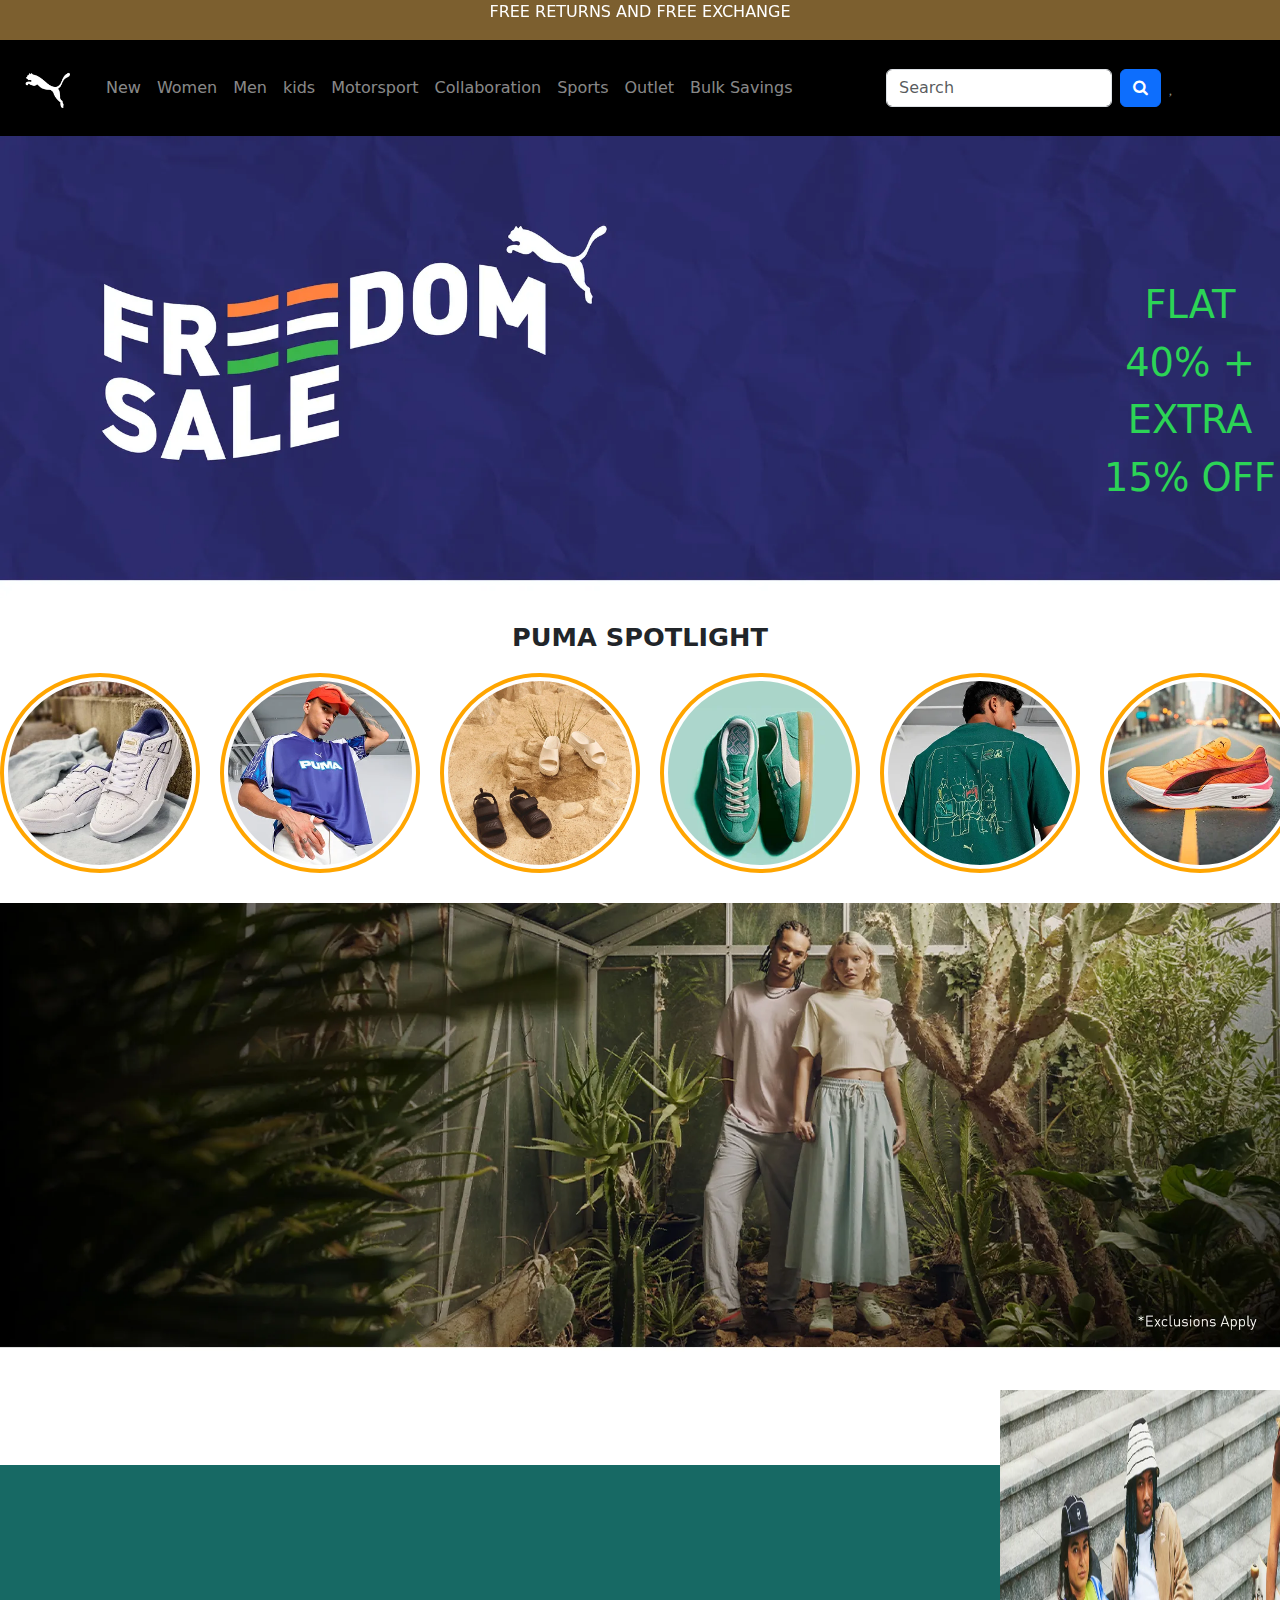
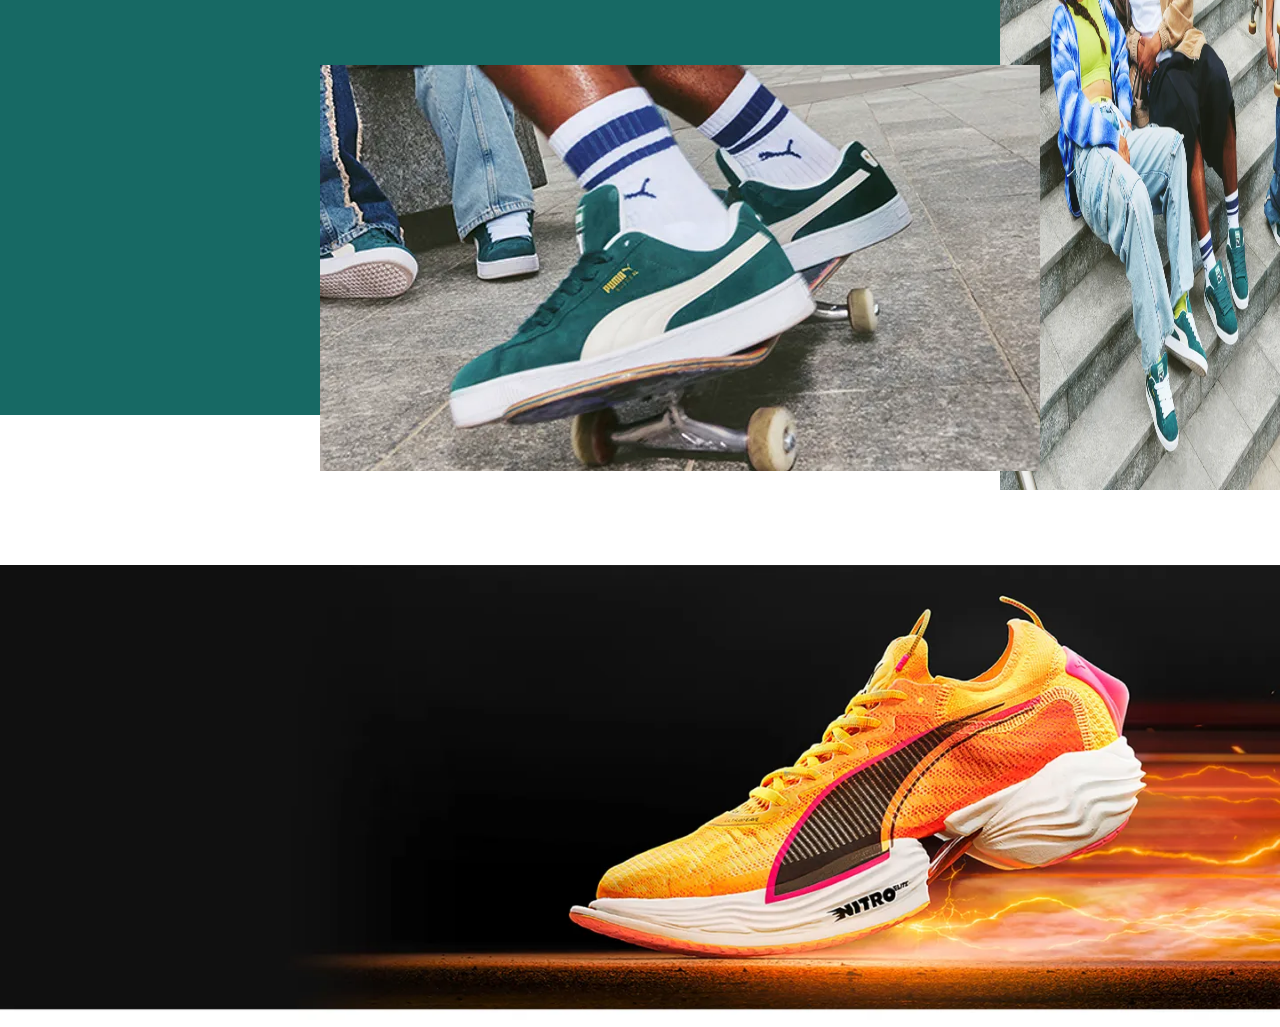
==== index.html @ 78115a8e "banner images" ====
<!DOCTYPE html>
<html lang="en">
<head>
    <link rel="stylesheet" href="https://cdnjs.cloudflare.com/ajax/libs/font-awesome/4.7.0/css/font-awesome.min.css">
    <link rel="stylesheet" href="https://cdnjs.cloudflare.com/ajax/libs/font-awesome/6.6.0/css/all.min.css" integrity="sha512-Kc323vGBEqzTmouAECnVceyQqyqdsSiqLQISBL29aUW4U/M7pSPA/gEUZQqv1cwx4OnYxTxve5UMg5GT6L4JJg==" crossorigin="anonymous" referrerpolicy="no-referrer" />
    <meta charset="UTF-8">
    <meta name="viewport" content="width=device-width, initial-scale=1.0">
    <title>Document</title>
    <link rel="stylesheet" href="style.css">
    <link href="https://cdn.jsdelivr.net/npm/bootstrap@5.3.3/dist/css/bootstrap.min.css" rel="stylesheet">
    <script src="https://cdn.jsdelivr.net/npm/bootstrap@5.3.3/dist/js/bootstrap.bundle.min.js"></script>
</head>
<body>
    <div class="topt">

        <div id="demo" class="carousel slide fluid" data-bs-ride="carousel" id="nn">

            <div class="carousel-inner">
              <div class="carousel-item active">
                 <p>FREE RETURNS AND FREE EXCHANGE</p>
              </div>
              <div class="carousel-item">
               <p>EXTRA 5% DISCOUNT AND FREE SHIPPING ON ALL ONLINE PAYMENTS.
            </p>
              </div>
              <div class="carousel-item">
                <p>SOLVE YOUR QUERIES FASTER THAN EVER! SEND US A 'HI' ON WHATSAPP AT 6364929121</p>
              </div>
            </div>
          </div>
    </div>

    <div class="nv">
        <nav class="navbar navbar-expand-sm navbar-dark ">
            <div class="container-fluid">
              <a class="navbar-brand" href="javascript:void(0)"><img class="lp" src="img/logo.png" alt=""></a>
              <button class="navbar-toggler" type="button" data-bs-toggle="collapse" data-bs-target="#mynavbar">
                <span class="navbar-toggler-icon"></span>
              </button>
              <div class="collapse navbar-collapse" id="mynavbar">
                <ul class="navbar-nav me-auto">
                  <li class="nav-item">
                    <a class="nav-link" href="javascript:void(0)">New</a>
                  </li>
                  <li class="nav-item">
                    <a class="nav-link" href="javascript:void(0)">Women</a>
                  </li>
                  <li class="nav-item">
                    <a class="nav-link" href="javascript:void(0)">Men</a>
                  </li>
                  <li class="nav-item">
                    <a class="nav-link" href="javascript:void(0)">kids</a>
                  </li>
                  <li class="nav-item">
                    <a class="nav-link" href="javascript:void(0)">Motorsport</a>
                  </li>
                  <li class="nav-item">
                    <a class="nav-link" href="javascript:void(0)">Collaboration</a>
                  </li> <li class="nav-item">
                    <a class="nav-link" href="javascript:void(0)">Sports</a>
                  </li>
                  <li class="nav-item">
                    <a class="nav-link" href="javascript:void(0)">Outlet</a>
                  </li>
                  <li class="nav-item">
                    <a class="nav-link" href="javascript:void(0)">Bulk Savings</a>
                  </li>
                </ul>
                <form class="d-flex">
                  <input class="form-control me-2" type="text" placeholder="Search">
                  <button class="btn btn-primary" type="button"><i class="fa fa-search"></i></button>
                </form>
                <ul class="navbar-nav me-auto">
                  <li class="nav-item">
                    <a class="nav-link" href="javascript:void(0)"><i class="fa-regular fa-heart"></i></a>
                  </li>
                </ul>
              </div>
            </div>
          </nav>
    </div>

    <div class="topp">
      <img class="img-fluid" src="img/topp2.jpg" alt="" width="100%" height="500"> 
      <div class="tpt">
        FLAT 40% + EXTRA 15% OFF 
      </div>
      <div class="tpt2"> Auto-applied at checkout Ends in </div>

    </div>
<div class="ftt">
   <p>PUMA SPOTLIGHT</p>
</div>

<div class="frm">
  <img class="img-fluid rounded-circle" src="img/rm1.jpeg" alt="" width="200px" height="200px" id="rm"> 
  <img class="img-fluid rounded-circle" src="img/rm2.jpeg" alt="" width="200px" height="200px" id="rm"> 
  <img class="img-fluid rounded-circle" src="img/rm3.jpeg" alt="" width="200px" height="200px" id="rm"> 
  <img class="img-fluid rounded-circle" src="img/rm4.jpeg" alt="" width="200px" height="200px" id="rm"> 
  <img class="img-fluid rounded-circle" src="img/rm5.jpeg" alt="" width="200px" height="200px" id="rm"> 
  <img class="img-fluid rounded-circle" src="img/rm6.jpeg" alt="" width="200px" height="200px" id="rm"> 

   
</div>

<div class="sbm">
  <img class="img-fluid" src="img/sbimg.jpg" alt="" width="100%" height="500"> 

</div>

<div class="md">
  <div class="clrg"> </div>
  <div class="clrgmx">  <img class="img-fluid" src="img/clrgm1.jpg" alt="" style="height: 700px;" > </div>
  <div class="clrgmy"> <img class="img-fluid" src="img/clrgm2.jpg" alt="" > </div>
</div>

<div class="bm2">
  <img class="img-fluid" src="img/thbimg.jpg" alt="" width="100%" height="420"> 

</div>
</body>
</html>
---- style.css ----
.topt{
    background-color:rgb(124, 95, 47);
    color: white;
    display: grid;
    justify-content: center;
}
.nv{
    background-color: black;
    /* overflow: hidden; */
    position: relative;
}
/* #nn{
    position: fixed;
} */
.lp{
    height: 70px;
    width: 70px;
}
.topp{
    position: relative;
    text-align: center;
    color: rgb(44, 212, 86);
}
.tpt{
    position: absolute;
    top: 140px;
    left: 1100px;
    font-size: 3vw;
    font-weight: 500;
}
.tpt2{
    position: absolute;
    top: 220px;
    left: 1300px;
    font-size: larger;
    font-weight: 500;
}
.ftt{
    display: flex;
    justify-content: center;
    font-weight: 700;
    font-size:2vw;
    padding-top: 20px;
}
.frm{
    display: flex;
    justify-content:center;
    padding-bottom: 30px;
}
#rm{
    border: 4px solid orange;
    padding: 4px;
    margin-left: 20px;
    
}

.md{
    padding-top: 100px;
    position: relative;
}

.clrg{
    background-color: rgb(23, 105, 100);
    height: 550px;
    width: 100%;
    /* position: relative; */
}
.clrgmx{
    position:absolute;
    left: 1000px;
    top: 25px;
    height:100px;

}
.clrgmy{
    position: absolute;
    top: 300px;
    left: 320px;

}

.bm2{
    margin-top: 150px;
}
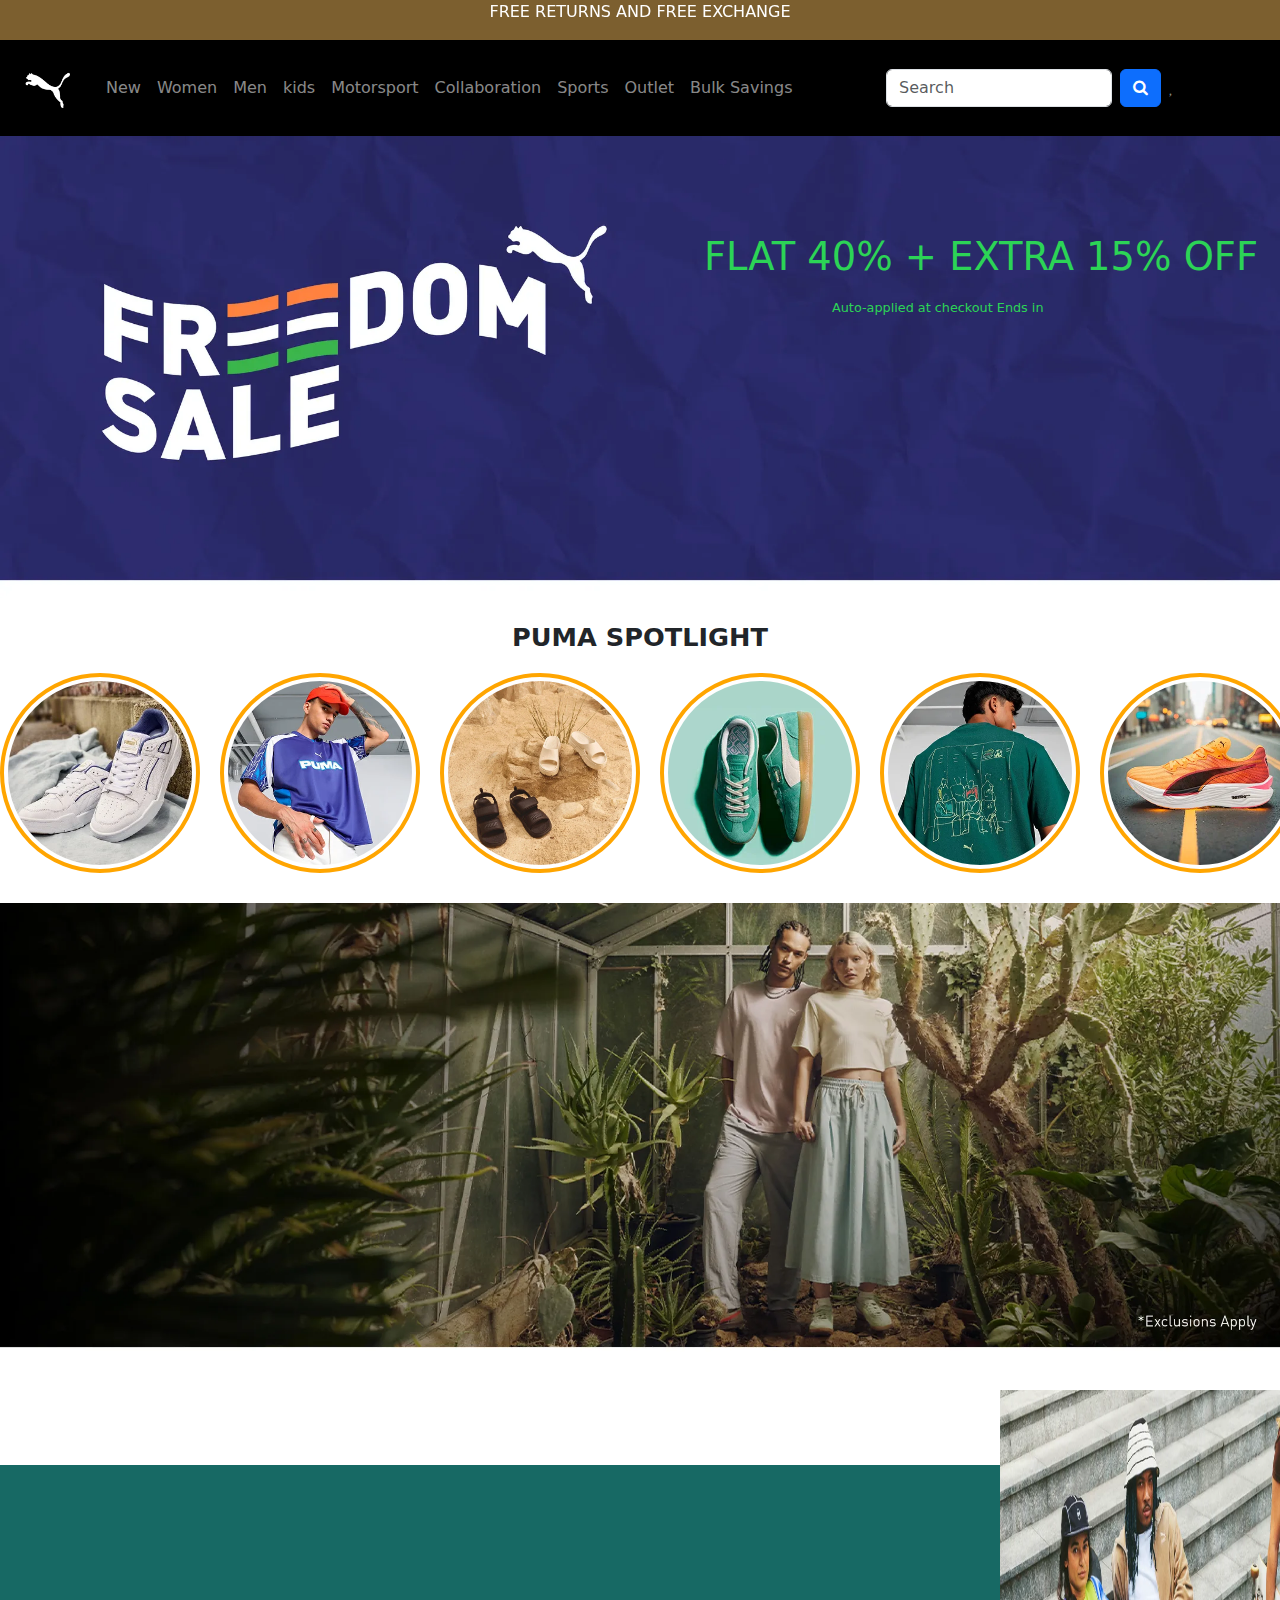
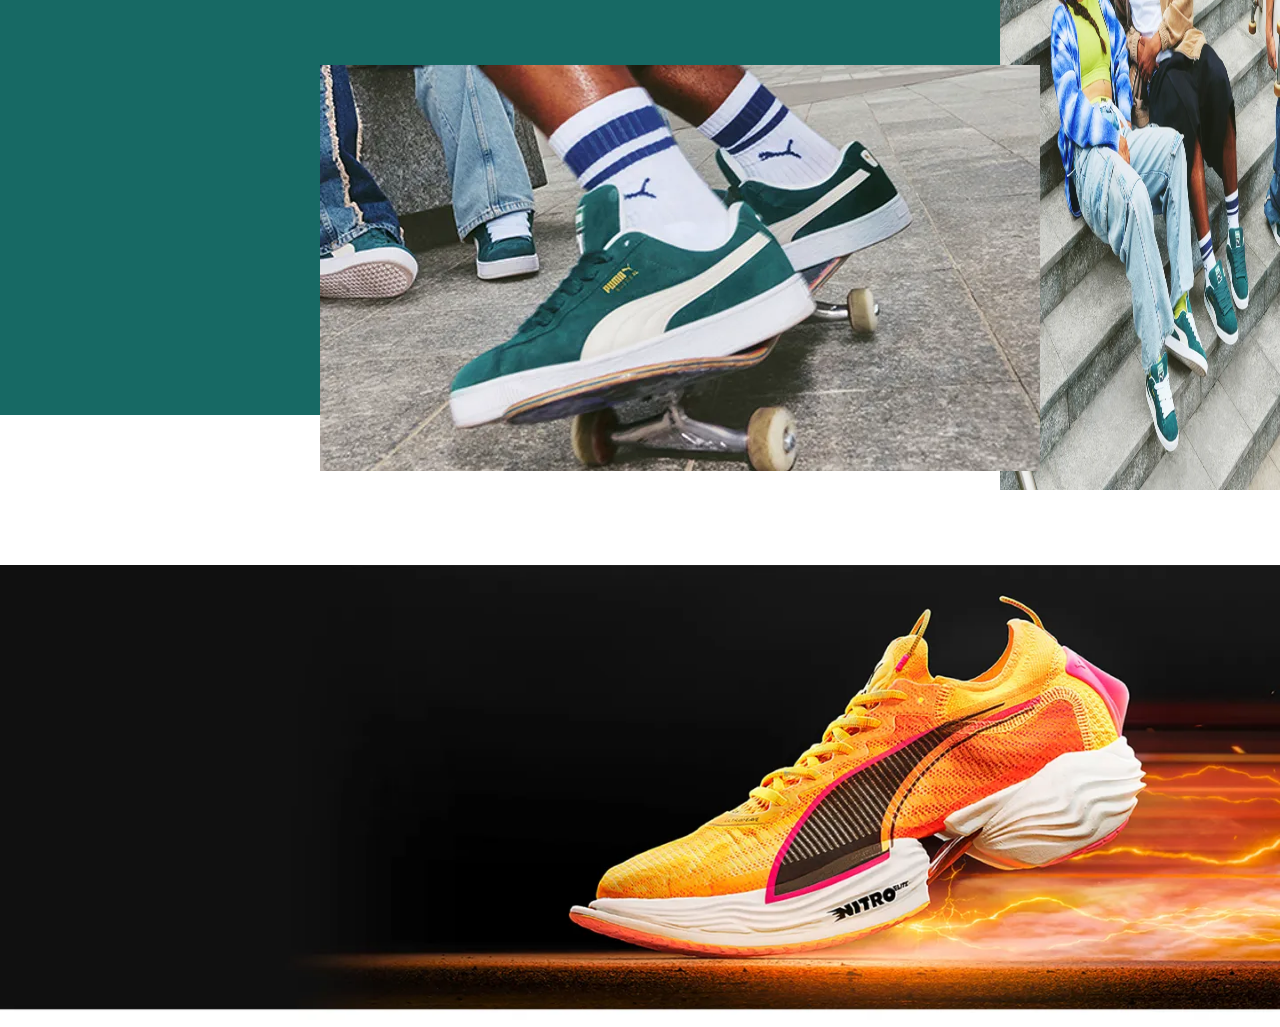
==== commit bd2e4568: "buttons" ====
--- a/index.html
+++ b/index.html
@@ -93,12 +93,12 @@
 </div>
 
 <div class="frm">
-  <img class="img-fluid rounded-circle" src="img/rm1.jpeg" alt="" width="200px" height="200px" id="rm"> 
-  <img class="img-fluid rounded-circle" src="img/rm2.jpeg" alt="" width="200px" height="200px" id="rm"> 
-  <img class="img-fluid rounded-circle" src="img/rm3.jpeg" alt="" width="200px" height="200px" id="rm"> 
-  <img class="img-fluid rounded-circle" src="img/rm4.jpeg" alt="" width="200px" height="200px" id="rm"> 
-  <img class="img-fluid rounded-circle" src="img/rm5.jpeg" alt="" width="200px" height="200px" id="rm"> 
-  <img class="img-fluid rounded-circle" src="img/rm6.jpeg" alt="" width="200px" height="200px" id="rm"> 
+  <img class="img-responsive rounded-circle" src="img/rm1.jpeg" alt="" width="200px" height="200px" id="rm"> 
+  <img class="img-responsive rounded-circle" src="img/rm2.jpeg" alt="" width="200px" height="200px" id="rm"> 
+  <img class="img-responsive rounded-circle" src="img/rm3.jpeg" alt="" width="200px" height="200px" id="rm"> 
+  <img class="img-responsive rounded-circle" src="img/rm4.jpeg" alt="" width="200px" height="200px" id="rm"> 
+  <img class="img-responsive rounded-circle" src="img/rm5.jpeg" alt="" width="200px" height="200px" id="rm"> 
+  <img class="img-responsive rounded-circle" src="img/rm6.jpeg" alt="" width="200px" height="200px" id="rm"> 
 
    
 </div>
--- a/style.css
+++ b/style.css
@@ -23,16 +23,16 @@
 }
 .tpt{
     position: absolute;
-    top: 140px;
-    left: 1100px;
+    top: 20%;
+    left: 55%;
     font-size: 3vw;
     font-weight: 500;
 }
 .tpt2{
     position: absolute;
-    top: 220px;
-    left: 1300px;
-    font-size: larger;
+    top: 35%;
+    left: 65%;
+    font-size: 1vw;
     font-weight: 500;
 }
 .ftt{
@@ -43,6 +43,7 @@
     padding-top: 20px;
 }
 .frm{
+    width: 100vw;
     display: flex;
     justify-content:center;
     padding-bottom: 30px;
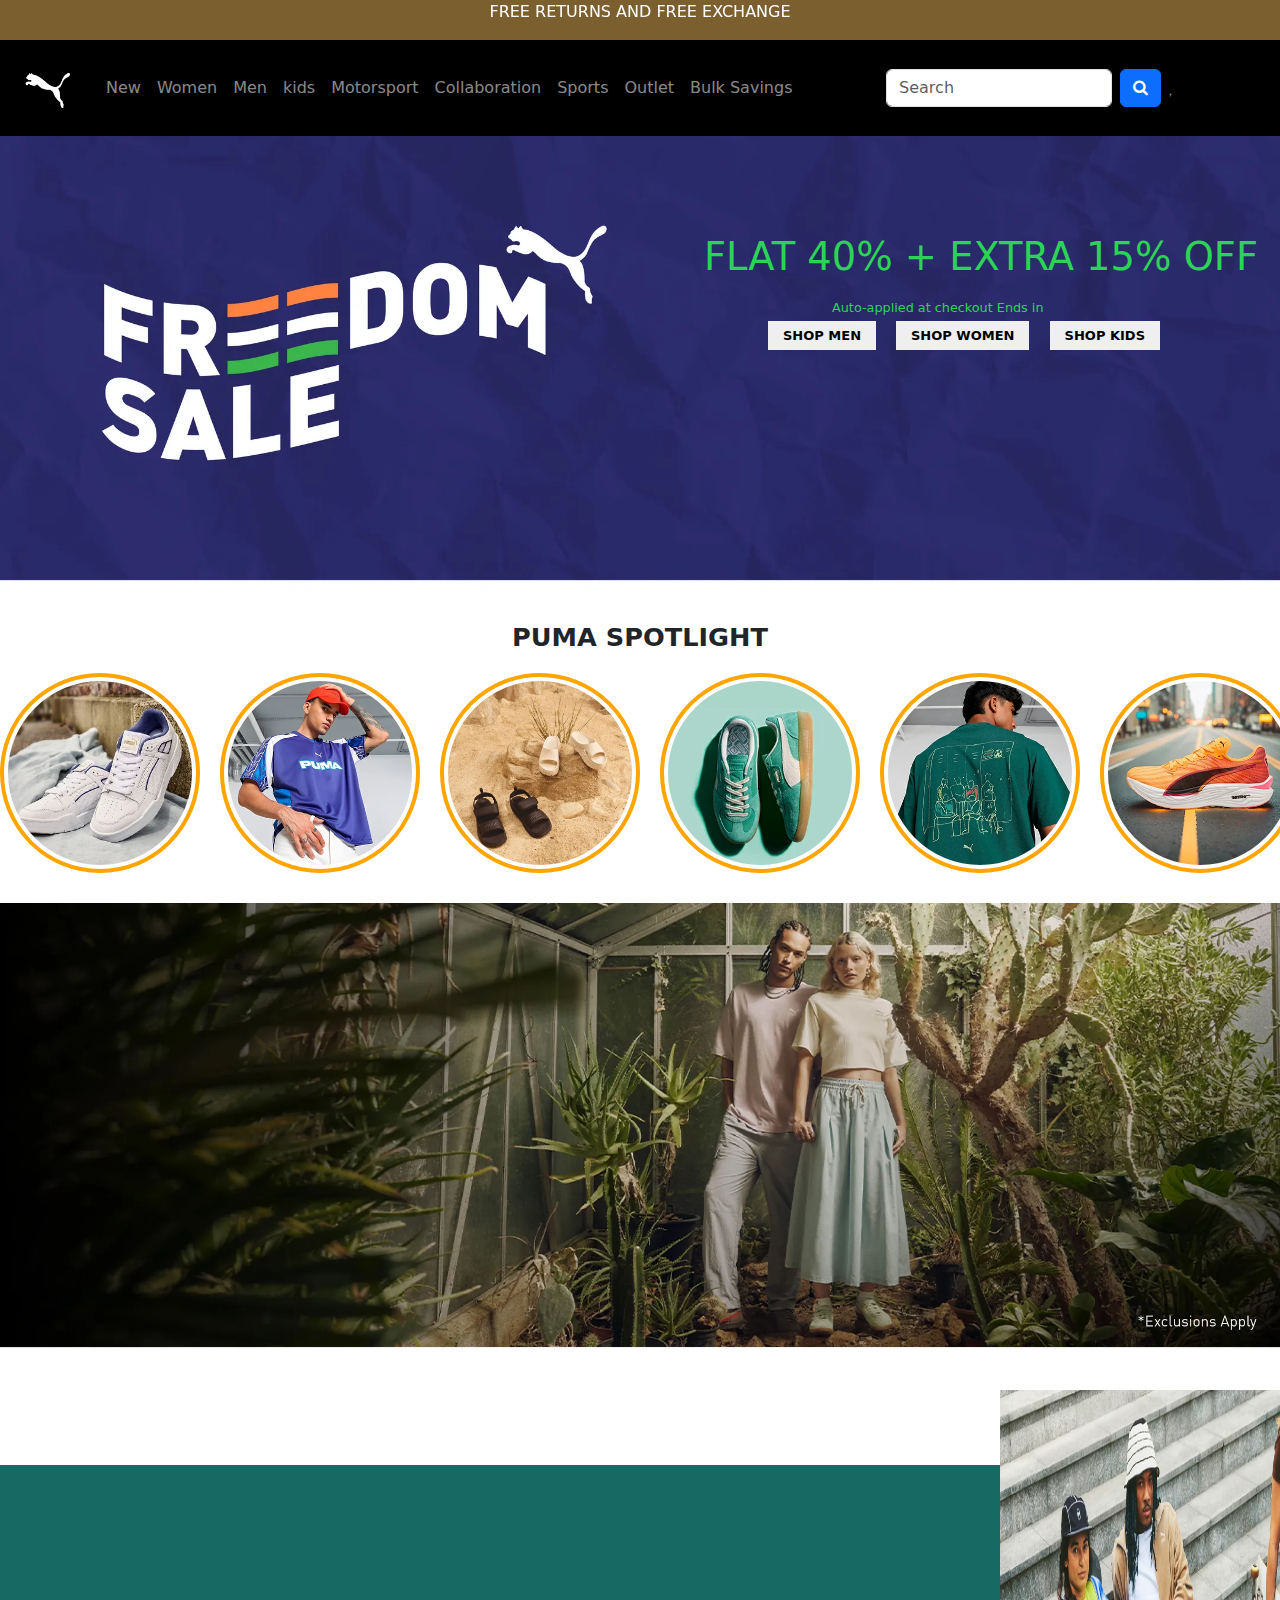
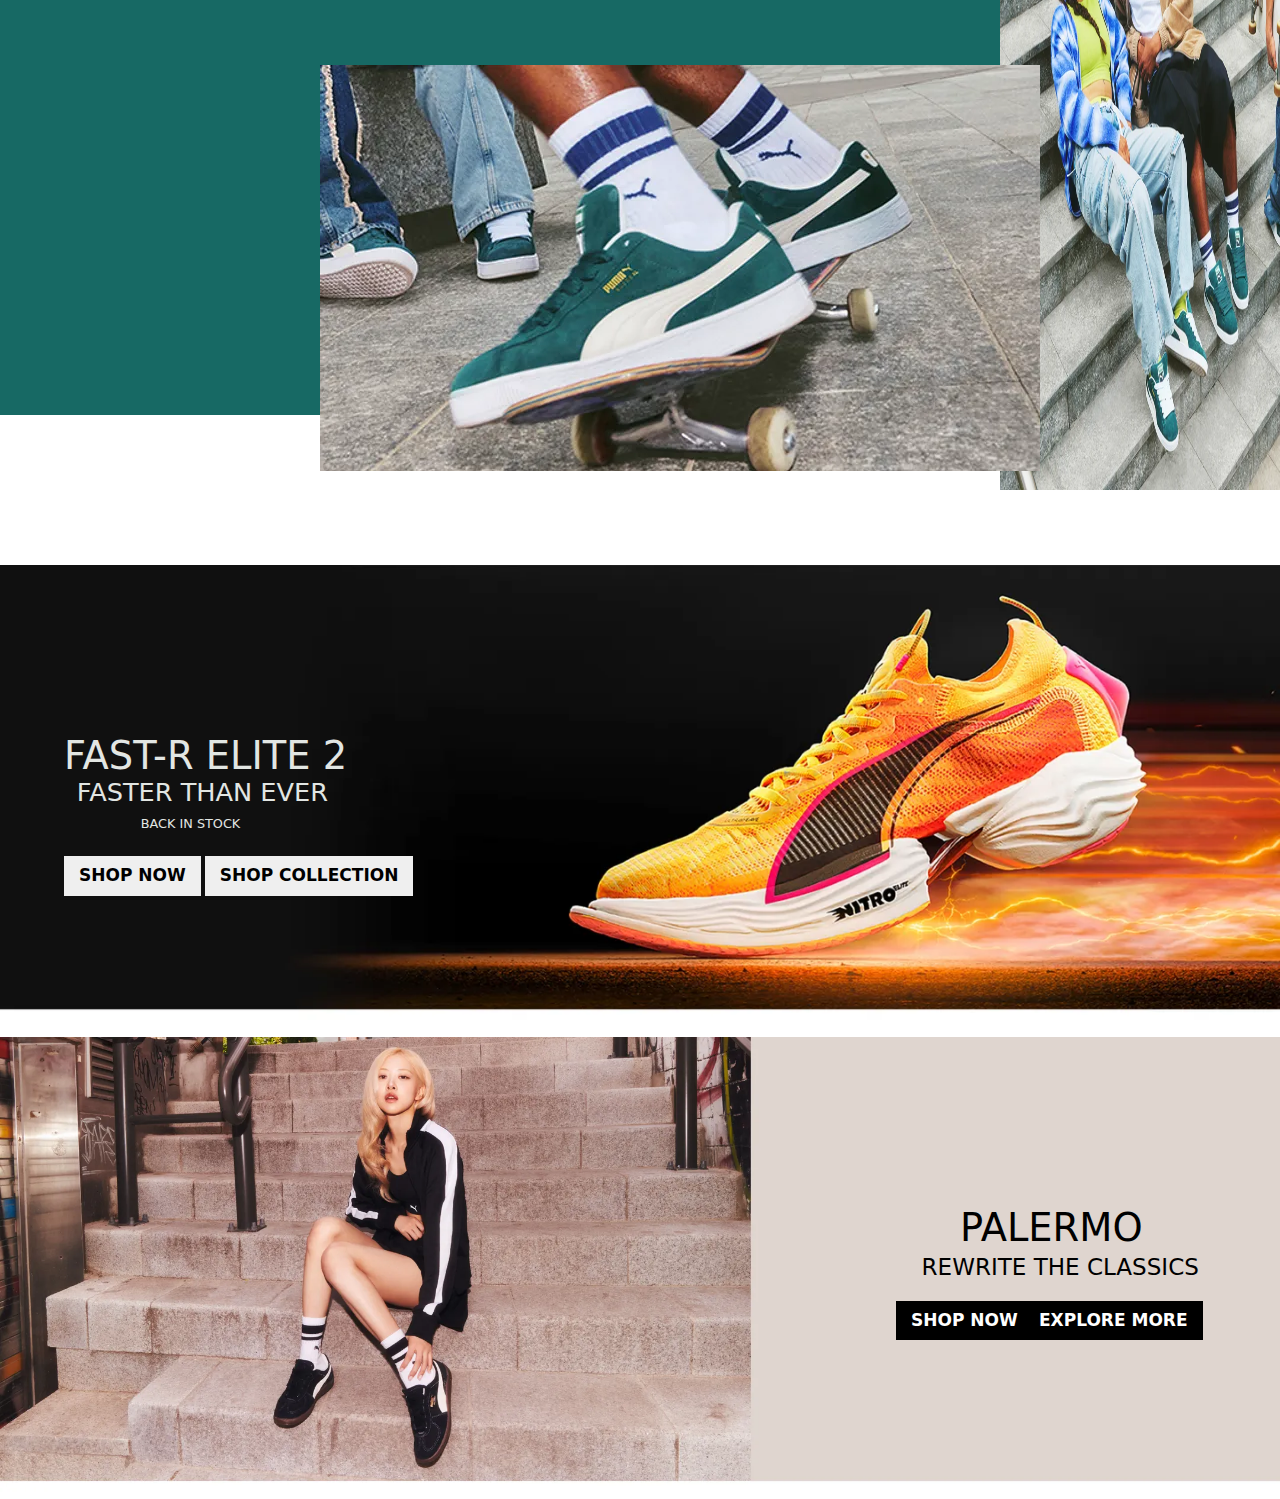
==== commit cab268bd: "image edit" ====
--- a/index.html
+++ b/index.html
@@ -86,6 +86,11 @@
         FLAT 40% + EXTRA 15% OFF 
       </div>
       <div class="tpt2"> Auto-applied at checkout Ends in </div>
+       <button type="button" class="bt">SHOP MEN</button> 
+       <button type="button" class="bt1">SHOP WOMEN</button> 
+       <button type="button" class="bt2">SHOP KIDS</button> 
+
+
 
     </div>
 <div class="ftt">
@@ -116,6 +121,20 @@
 
 <div class="bm2">
   <img class="img-fluid" src="img/thbimg.jpg" alt="" width="100%" height="420"> 
+  <div class="bm2tpt1"> FAST-R ELITE 2 </div>
+    <div class="bm2tpt2">FASTER THAN EVER</div>
+  <div class="bm2tpt3"> BACK IN STOCK </div>
+   <button type="button" class="tbt">SHOP NOW</button> 
+   <button type="button" class="tbt1">SHOP COLLECTION</button> 
+
+</div>
+
+<div class="bm3">
+  <img class="img-fluid" src="img/frthbn.jpg" alt="" width="100%" height="420"> 
+  <div class="bm3tpt1"> PALERMO </div>
+    <div class="bm3tpt2">REWRITE THE CLASSICS</div>
+   <button type="button" class="frbt">SHOP NOW</button> 
+   <button type="button" class="frbt1">EXPLORE MORE</button> 
 
 </div>
 </body>
--- a/style.css
+++ b/style.css
@@ -35,6 +35,36 @@
     font-size: 1vw;
     font-weight: 500;
 }
+.bt{
+    position: absolute;
+    top: 40%;
+    left:60% ;
+    border-style: none;
+    color: black;
+    font-size: small;
+    font-weight: 600;
+    padding: 5px 15px;
+}
+.bt1{
+    position: absolute;
+    top: 40%;
+    left:70% ;
+    border-style: none;
+    color: black;
+    font-size: small;
+    font-weight: 600;
+    padding: 5px 15px;
+}
+.bt2{
+    position: absolute;
+    top: 40%;
+    left:82% ;
+    border-style: none;
+    color: black;
+    font-size: small;
+    font-weight: 600;
+    padding: 5px 15px;
+}
 .ftt{
     display: flex;
     justify-content: center;
@@ -80,6 +110,101 @@
 
 }
 
+
+
+
 .bm2{
     margin-top: 150px;
+    position: relative;
+    text-align: center;
+    color: rgb(226, 230, 227);
+}
+
+.bm2tpt1{
+    position: absolute;
+    top: 35%;
+    left: 5%;
+    font-size: 3vw;
+    font-weight: 500;
+}
+.bm2tpt2{
+    position: absolute;
+    top: 45%;
+    left:6%;
+    font-size: 2vw;
+    font-weight: 400;
+}
+.bm2tpt3{
+    position: absolute;
+    top: 54%;
+    left: 11%;
+    font-size: 1vw;
+    font-weight: 500;
+}
+.tbt{
+    position: absolute;
+    top: 63%;
+    left:5% ;
+    border-style: none;
+    color: black;
+    font-size: 17px;
+    font-weight: 600;
+    padding: 7px 15px;
+}
+.tbt1{
+    position: absolute;
+    top: 63%;
+    left:16% ;
+    border-style: none;
+    color: black;
+    font-size: 17px;
+    font-weight: 600;
+    padding: 7px 15px;
+}
+
+
+.bm3{
+    margin-top: 10px;
+    position: relative;
+    text-align: center;
+    color: rgb(226, 230, 227);
+}
+
+.bm3tpt1{
+    position: absolute;
+    top: 35%;
+    left: 75%;
+    font-size: 3vw;
+    font-weight: 500;
+    color: black;
+}
+.bm3tpt2{
+    position: absolute;
+    top: 46%;
+    left:72%;
+    font-size: 1.8vw;
+    font-weight: 400;
+    color: black;
+}
+.frbt{
+    position: absolute;
+    top: 57%;
+    left:70% ;
+    border-style: none;
+    background-color: black;
+    color: rgb(255, 255, 255);
+    font-size: 17px;
+    font-weight: 600;
+    padding: 7px 15px;
+}
+.frbt1{
+    position: absolute;
+    top: 57%;
+    left:80% ;
+    border-style: none;
+    background-color: black;
+    color: rgb(255, 255, 255);
+    font-size: 17px;
+    font-weight: 600;
+    padding: 7px 15px;
 }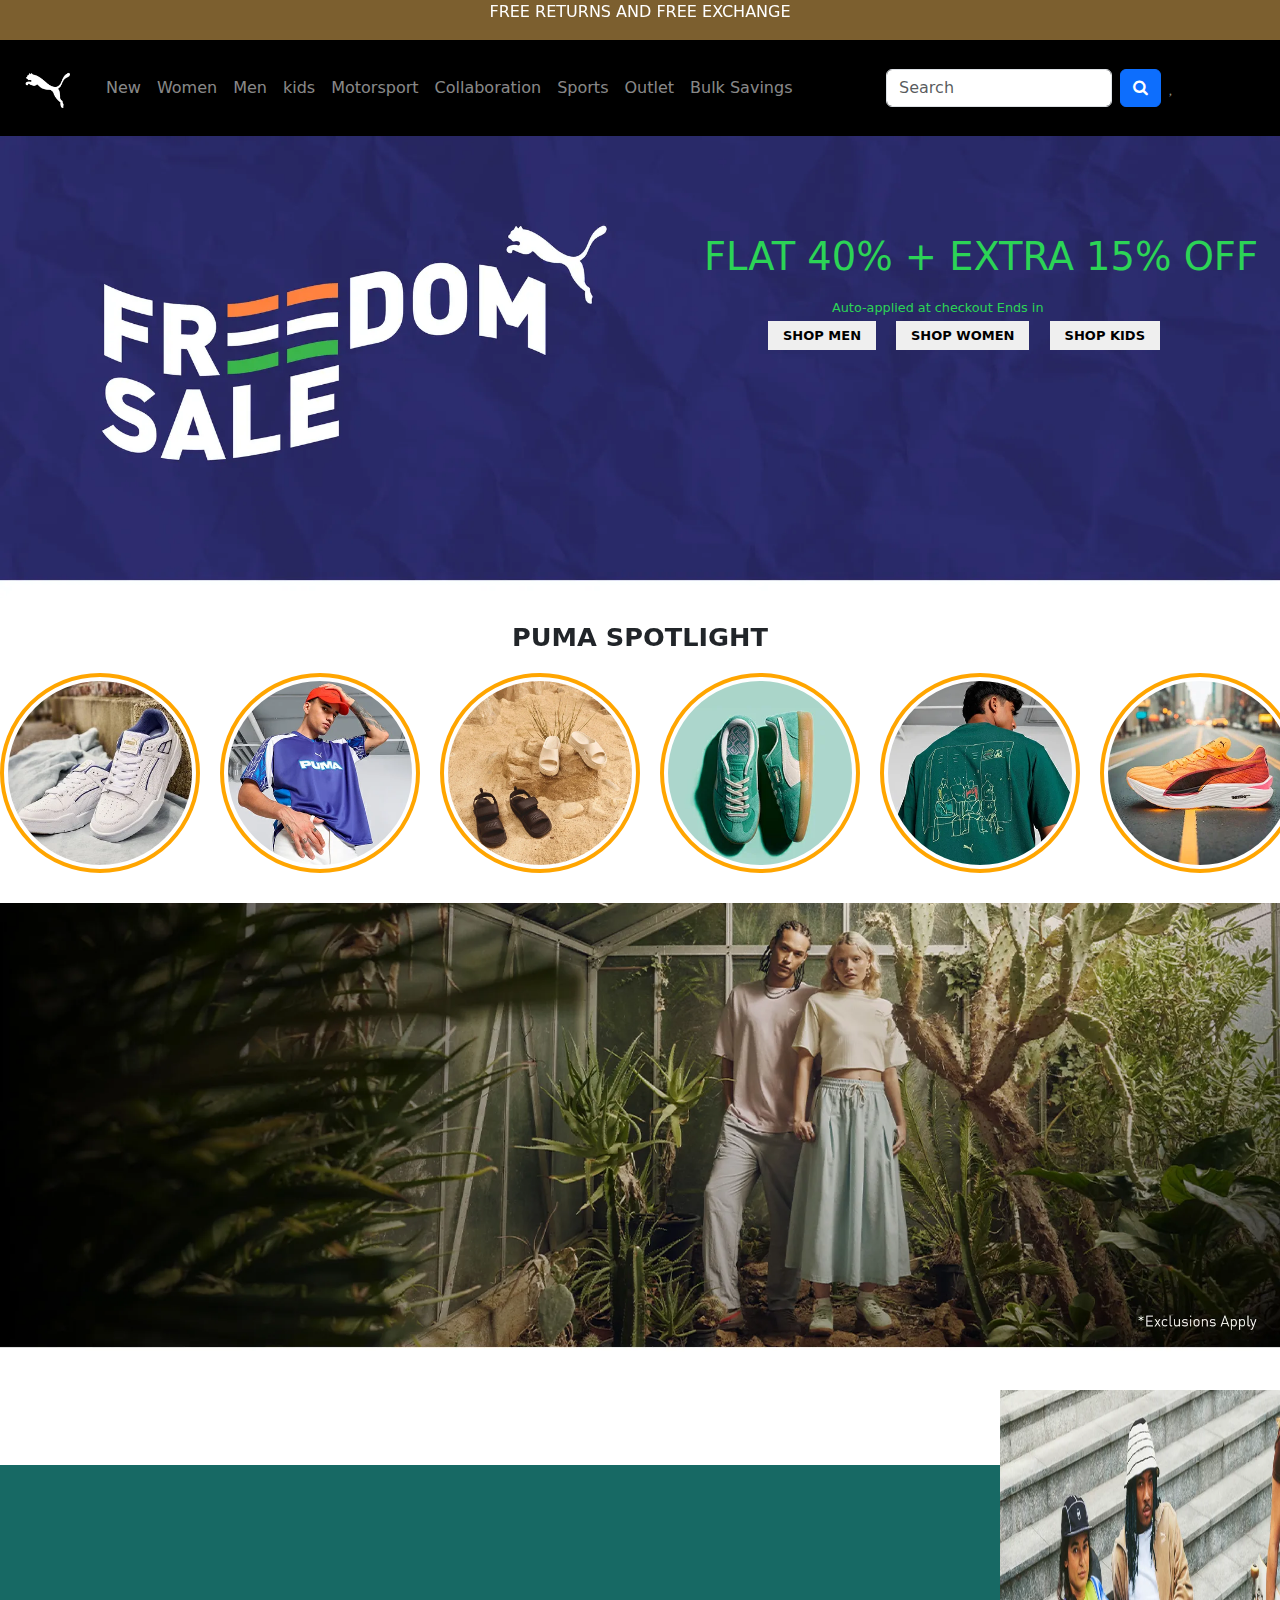
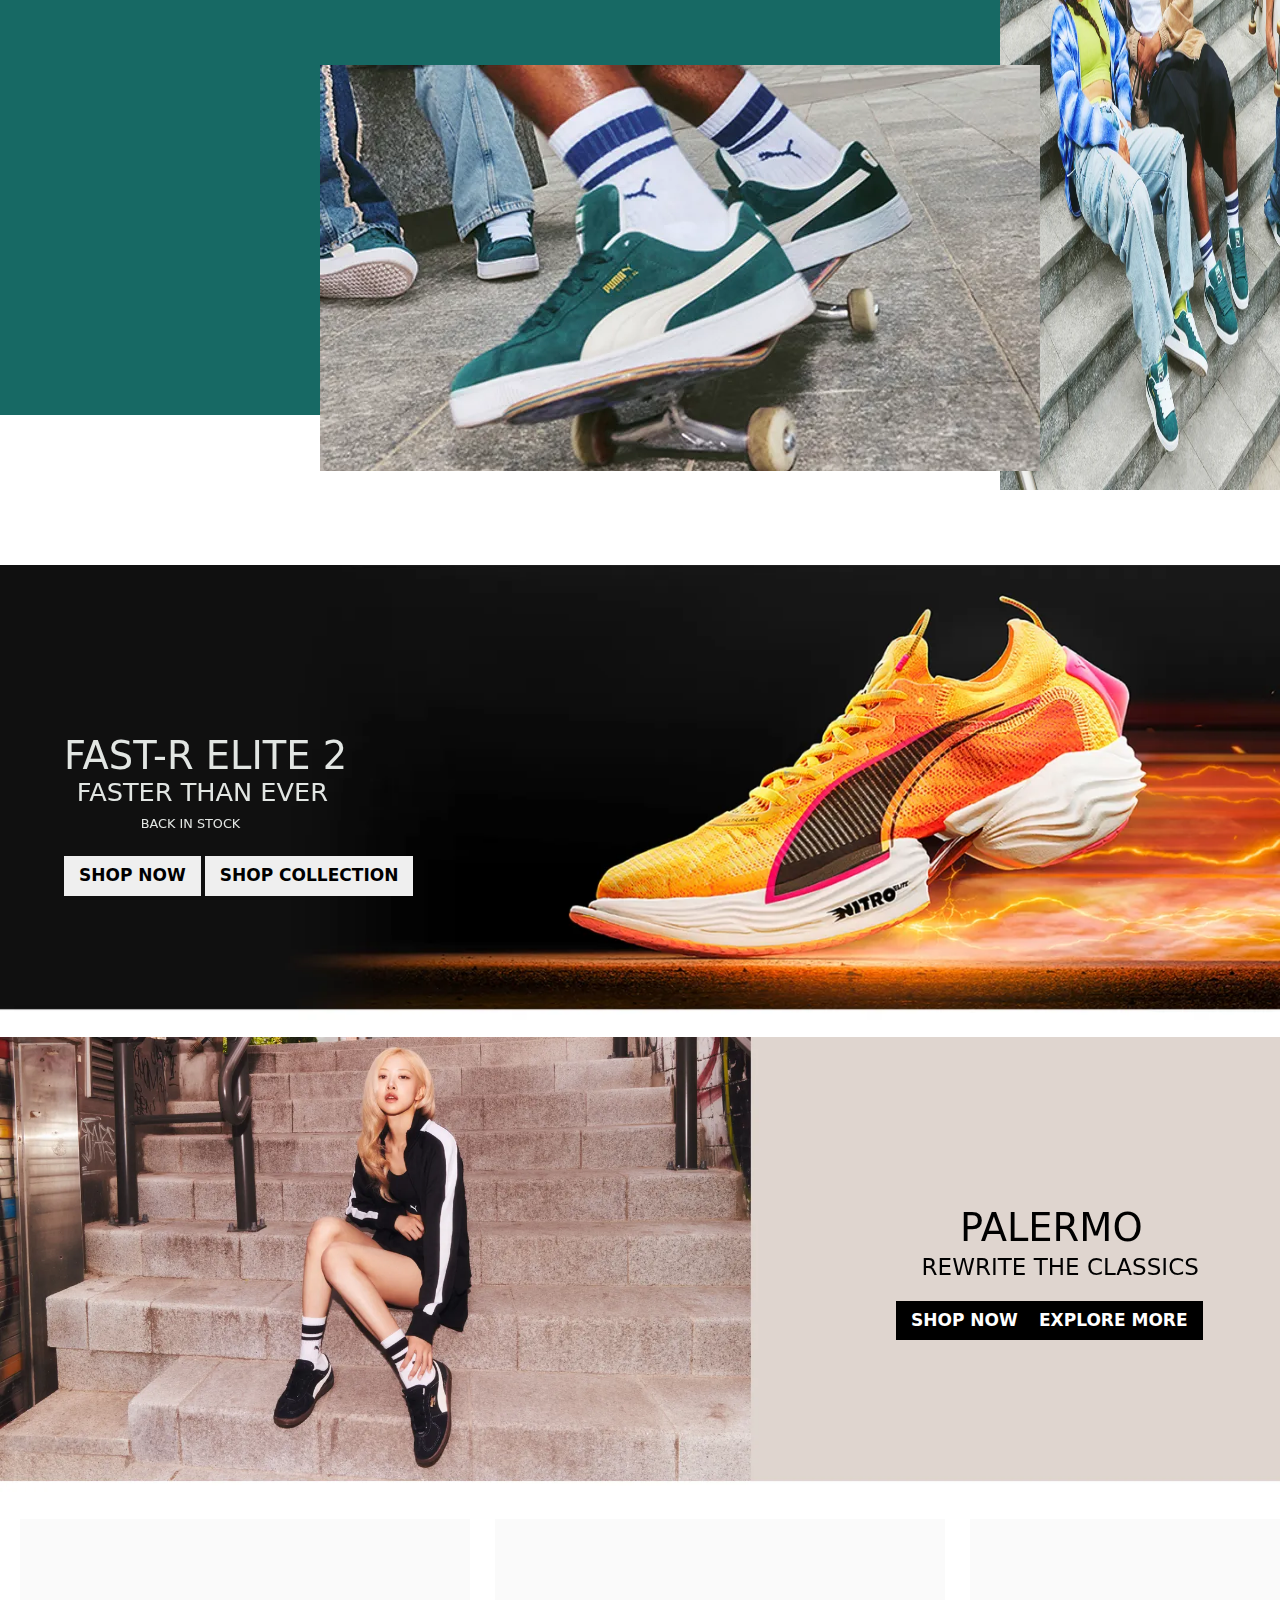
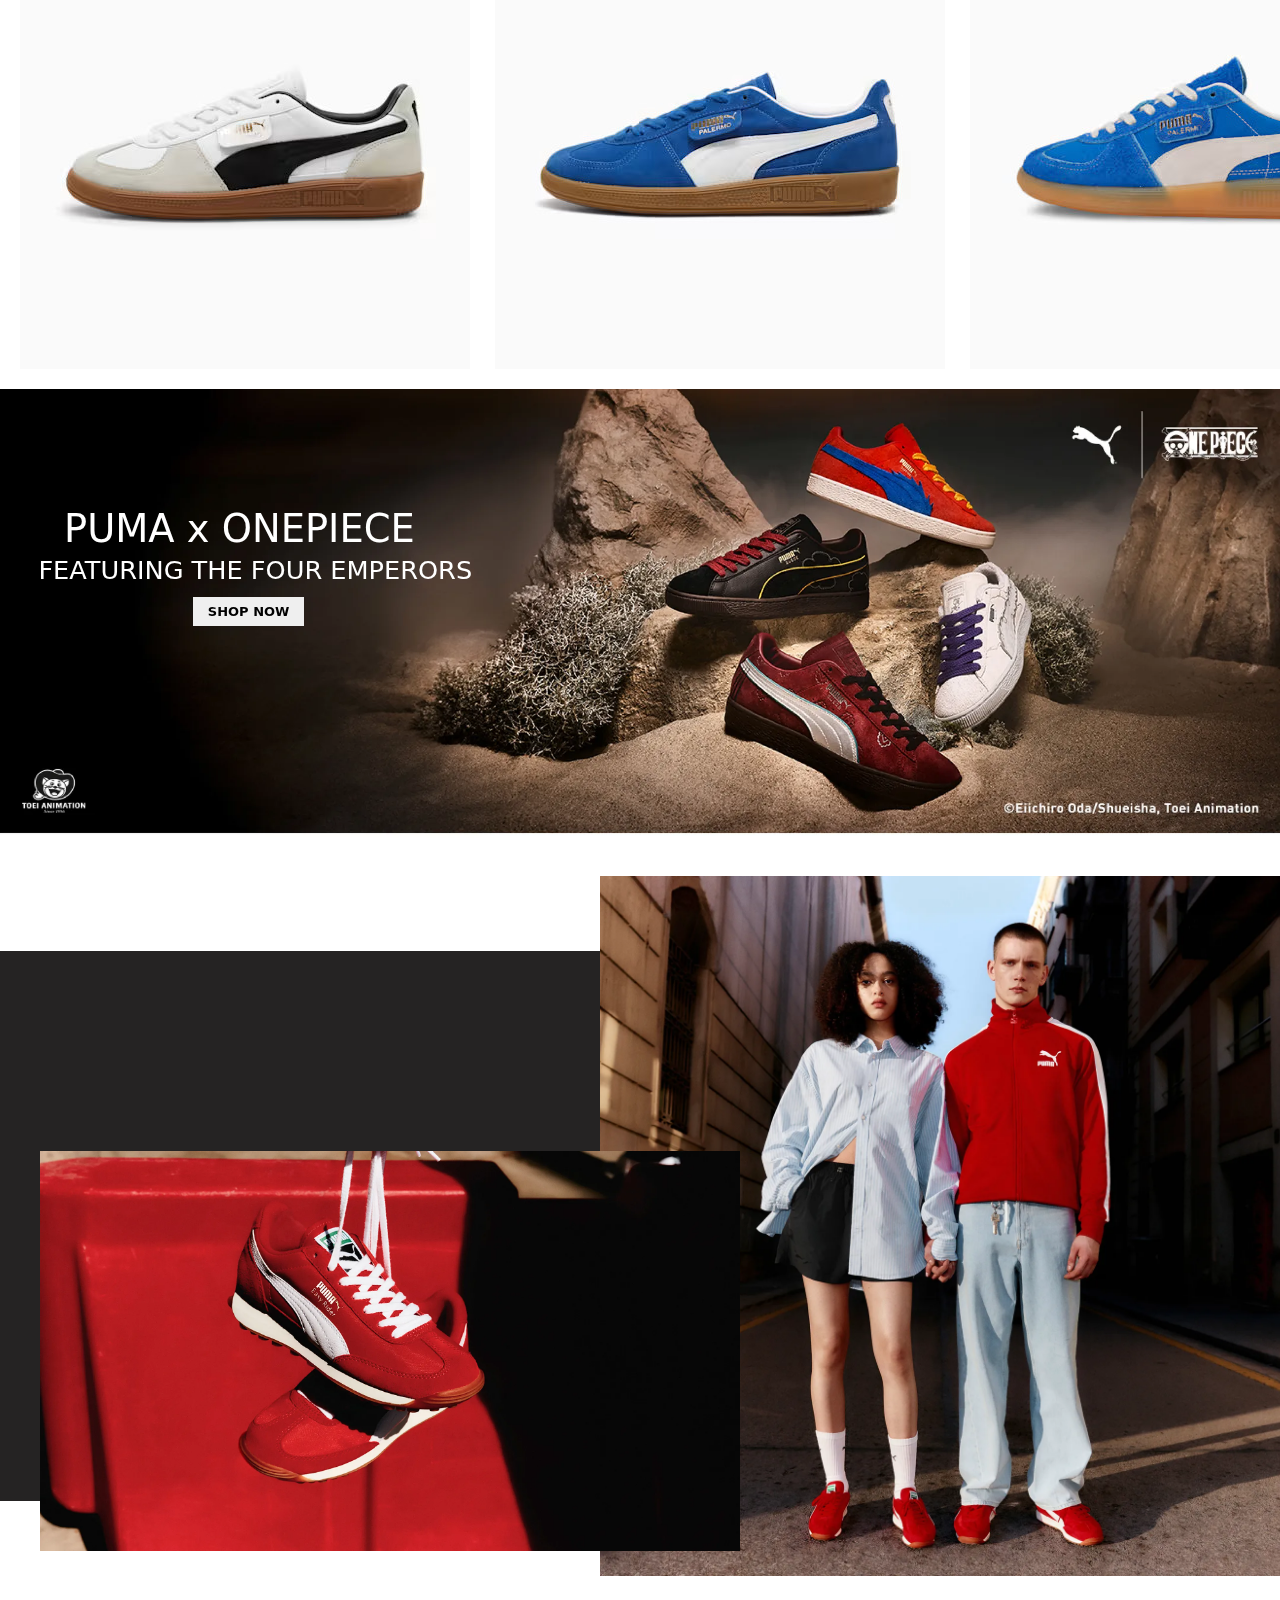
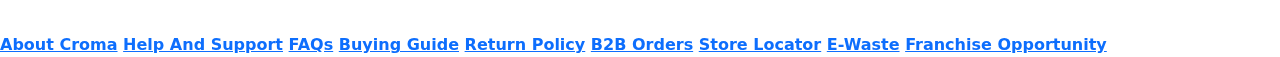
==== commit c5994601: "files" ====
--- a/index.html
+++ b/index.html
@@ -137,5 +137,54 @@
    <button type="button" class="frbt1">EXPLORE MORE</button> 
 
 </div>
+   
+<div class="srl">
+<div class="scroll-container" >
+        
+  <img src="img/scrl1.jpg" alt="" >
+  <img src="img/scrl2.jpg" alt="" >
+  <img src="img/scrl3.jpg" alt="" >
+  <img src="img/scrl4.jpg" alt="" >
+  <img src="img/scrl5.jpg" alt="" >
+  <img src="img/scrl6.jpg" alt="" >
+</div>
+</div>
+
+<div class="onepiece">
+  <img class="img-fluid" src="img/onepiece.jpg" alt="" width="100%" height="500"> 
+  <div class="onetxt1">
+    PUMA x ONEPIECE 
+  </div>
+  <div class="onetxt2"> FEATURING THE FOUR EMPERORS</div>
+ <div class="onebtn"> <button type="button" class="bt">SHOP NOW</button> </div>
+
+</div>
+
+<div class="nd">
+  <div class="clrr"> </div>
+  <div class="clrrmx">  <img class="img-fluid" src="img/clrrm1.jpg" alt=""  style="height: 700px;"  > </div>
+  <div class="clrrmy"> <img class="img-fluid" src="img/clrrm2.jpg" alt="" style="width: 900px; height: 400px;"> </div>
+</div>
+
+
+
+
+<div class="ftr">
+<div class="ftb1">
+  <h5 style="color: white;">USEFUL LINKS</h5>
+  <b><a href="#" class="a1" style="padding-top: 70px;">About Croma</a>
+  <a href="#" class="a1">Help And Support</a>
+  <a href="#" class="a1">FAQs</a>
+  <a href="#" class="a1">Buying Guide</a>
+  <a href="#" class="a1">Return Policy</a>
+  <a href="#" class="a1">B2B Orders</a>
+  <a href="#" class="a1">Store Locator</a>
+  <a href="#" class="a1">E-Waste</a>
+  <a href="#" class="a1">Franchise Opportunity</a></b>
+</div>
+<div class="ftb2"></div>
+
+
+</div>
 </body>
 </html>--- a/style.css
+++ b/style.css
@@ -207,4 +207,76 @@
     font-size: 17px;
     font-weight: 600;
     padding: 7px 15px;
+}
+
+div.scroll-container {
+    background-color: #ffffff;
+    overflow: auto;
+    white-space: nowrap;
+    padding: 10px;
+    
+  }
+  
+  div.scroll-container img {
+    padding: 10px;
+  }
+
+  .onepiece{
+    position: relative;
+    text-align: center;
+    color: rgb(255, 255, 255);
+}
+.onetxt1{
+    position: absolute;
+    top: 24%;
+    left: 5%;
+    font-size: 3vw;
+    font-weight: 500;
+}
+.onetxt2{
+    position: absolute;
+    top: 35%;
+    left: 3%;
+    font-size: 2vw;
+    font-weight: 400;
+}
+.onebtn{
+    position: absolute;
+    top: 44%;
+    left:1% ;
+    border-style: none;
+    color: black;
+    font-size: small;
+    font-weight: 600;
+    padding: 5px 150px;
+}
+
+.nd{
+    padding-top: 100px;
+    position: relative;
+}
+
+.clrr{
+    background-color: rgba(15, 13, 13, 0.911);
+    height: 550px;
+    width: 100%;
+    /* position: relative; */
+}
+.clrrmx{
+    position:absolute;
+    left:600px;
+    top: 25px;
+    width: 700px;
+
+}
+.clrrmy{
+    position: absolute;
+    top: 300px;
+    left: 40px;
+    width: 700px;
+    
+}
+
+.ftr{
+    margin-top: 100px;
 }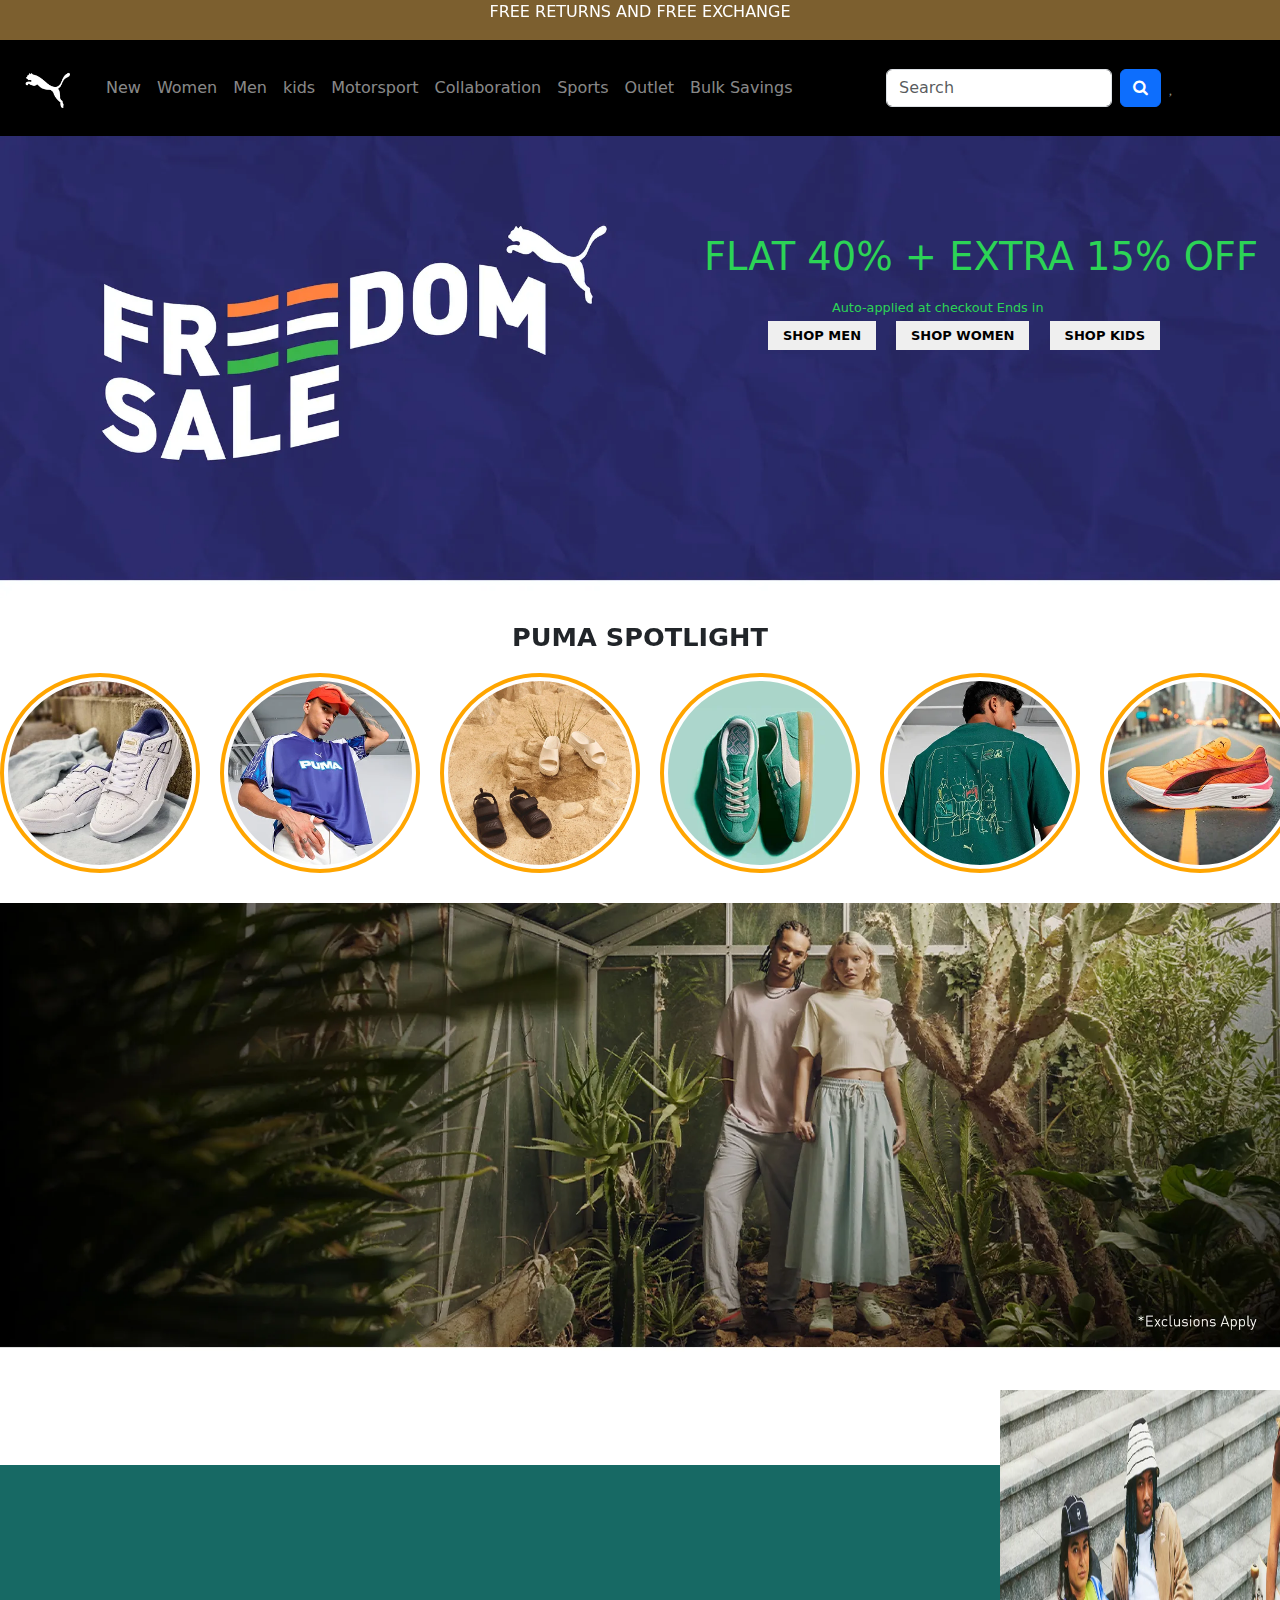
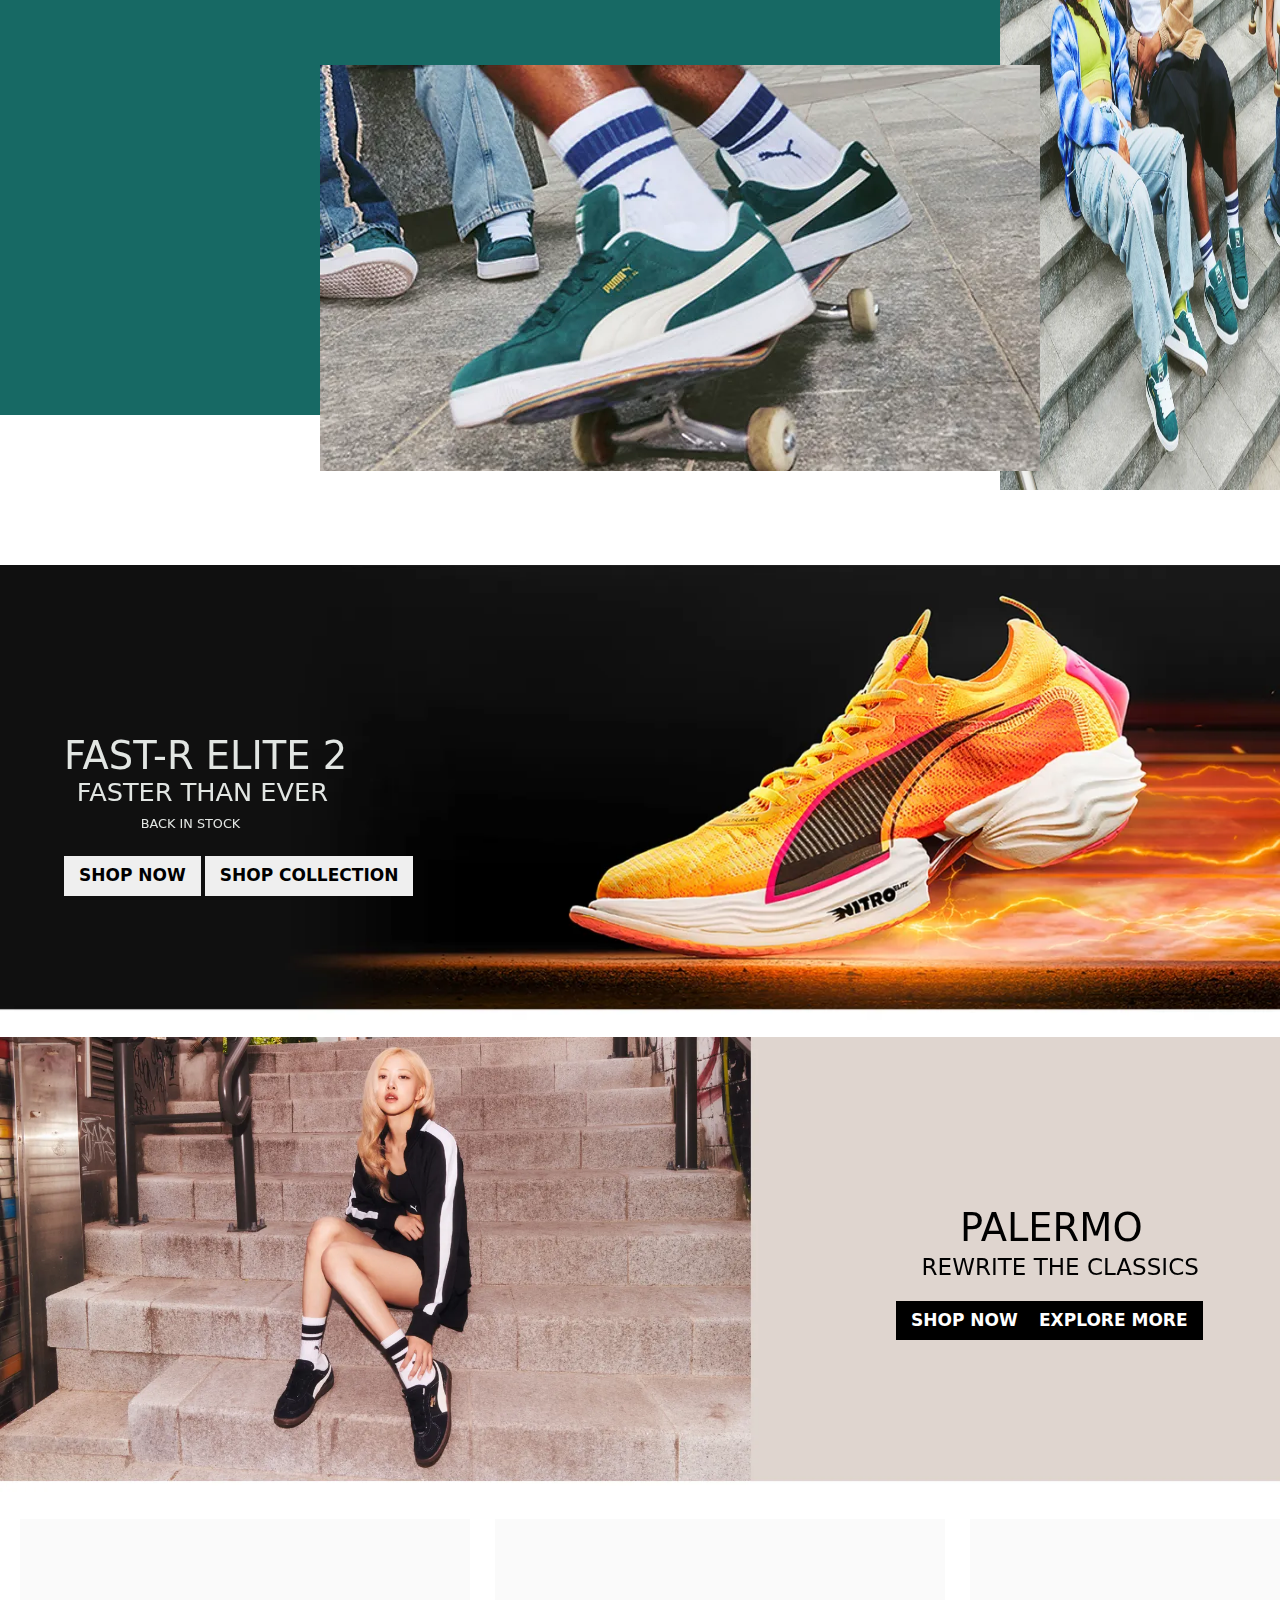
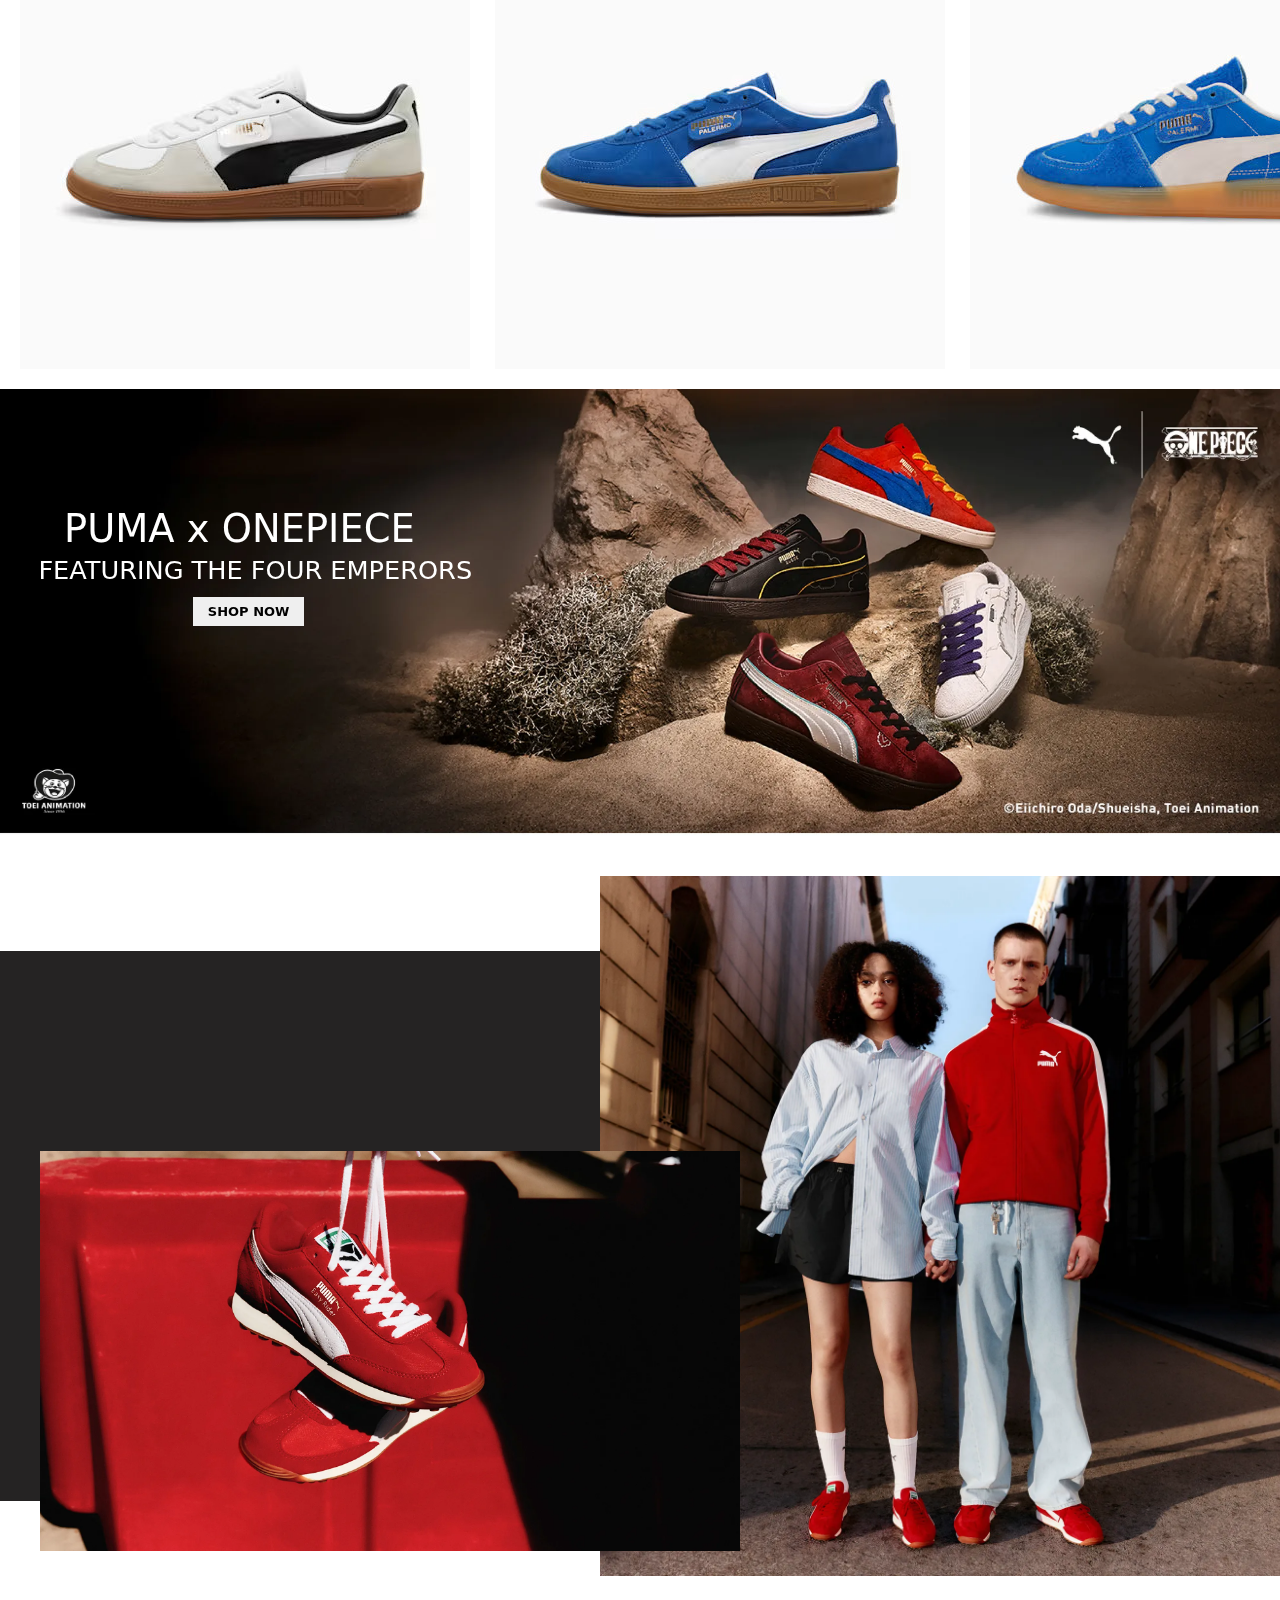
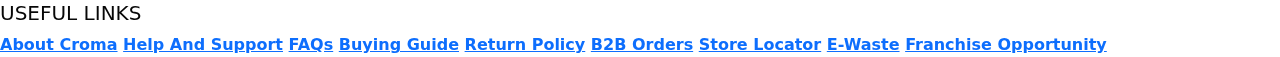
==== commit 197a5121: "footer" ====
--- a/index.html
+++ b/index.html
@@ -171,7 +171,7 @@
 
 <div class="ftr">
 <div class="ftb1">
-  <h5 style="color: white;">USEFUL LINKS</h5>
+  <h5 style="color: rgb(7, 7, 7);">USEFUL LINKS</h5>
   <b><a href="#" class="a1" style="padding-top: 70px;">About Croma</a>
   <a href="#" class="a1">Help And Support</a>
   <a href="#" class="a1">FAQs</a>
--- a/style.css
+++ b/style.css
@@ -279,4 +279,10 @@
 
 .ftr{
     margin-top: 100px;
+    display: grid;
+    grid-template-columns: auto auto;
+}
+.ftb1{
+display: grid;
+grid-template-columns: auto ;
 }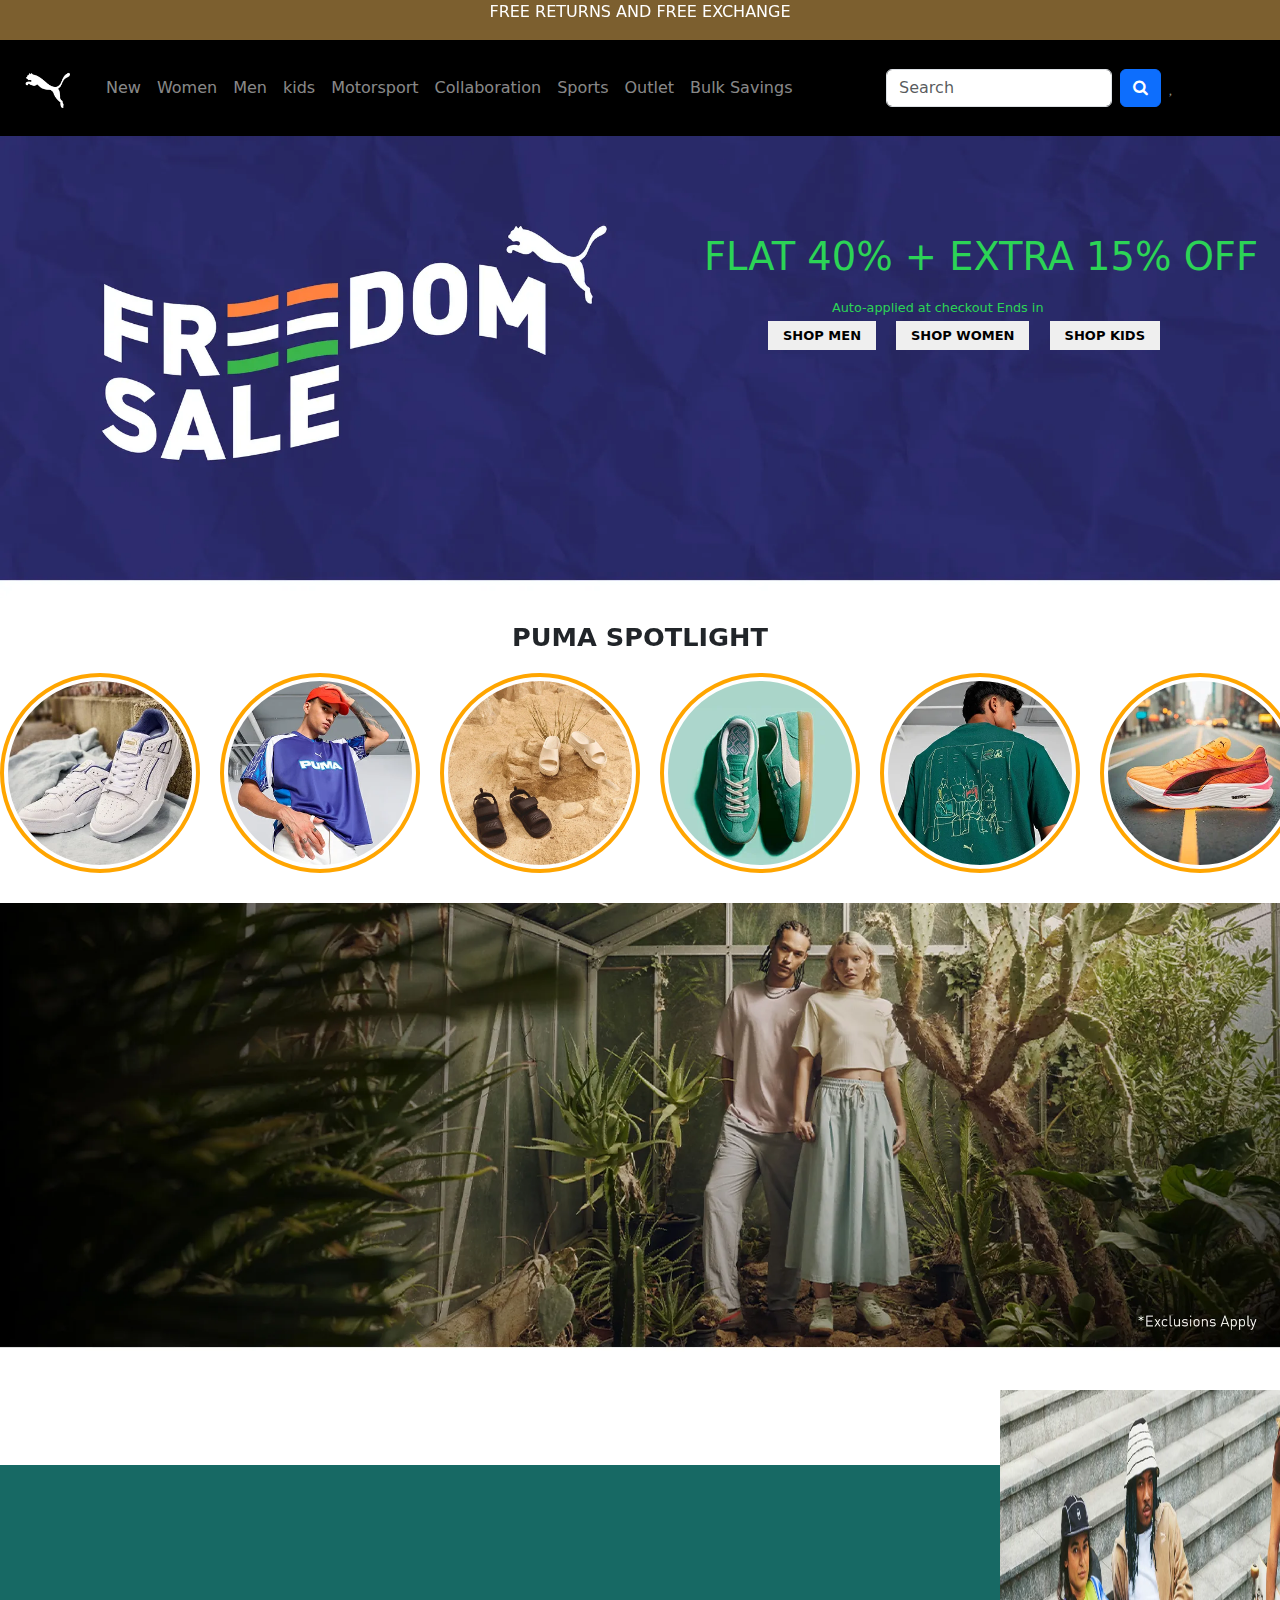
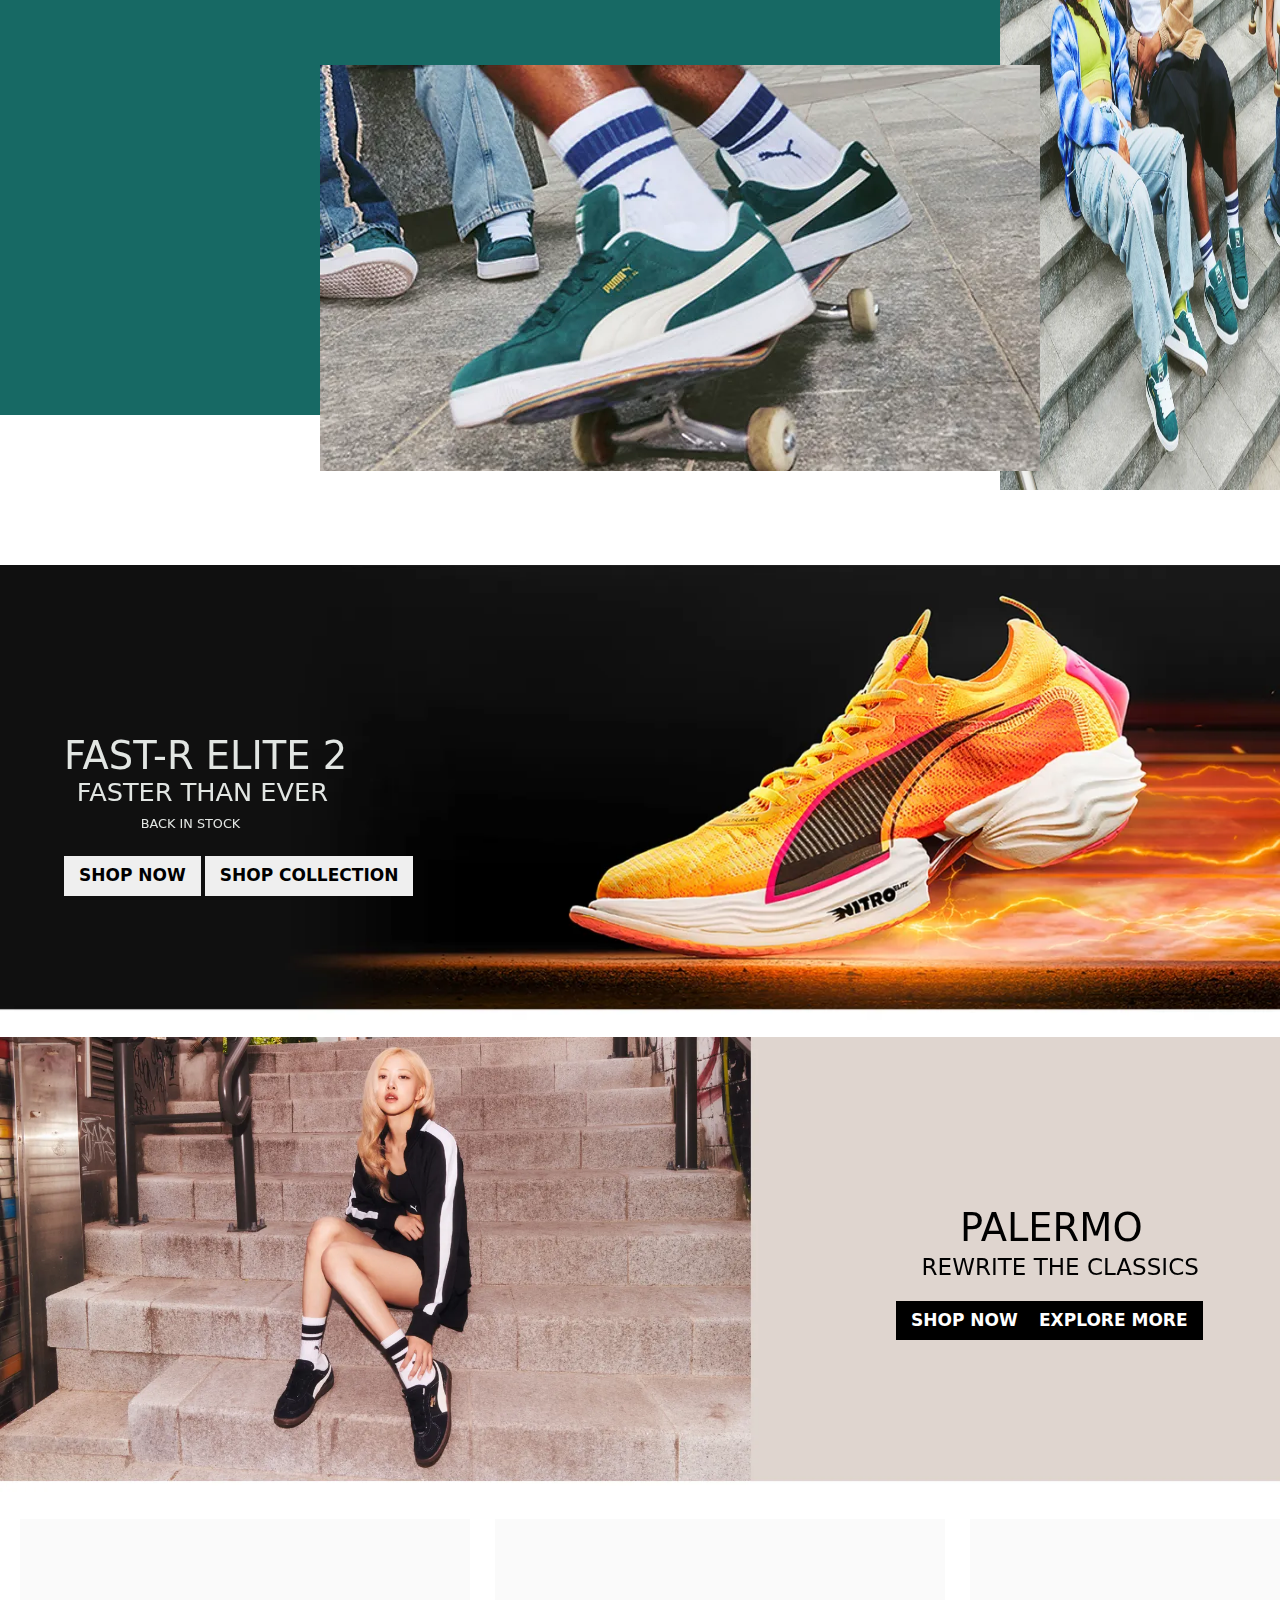
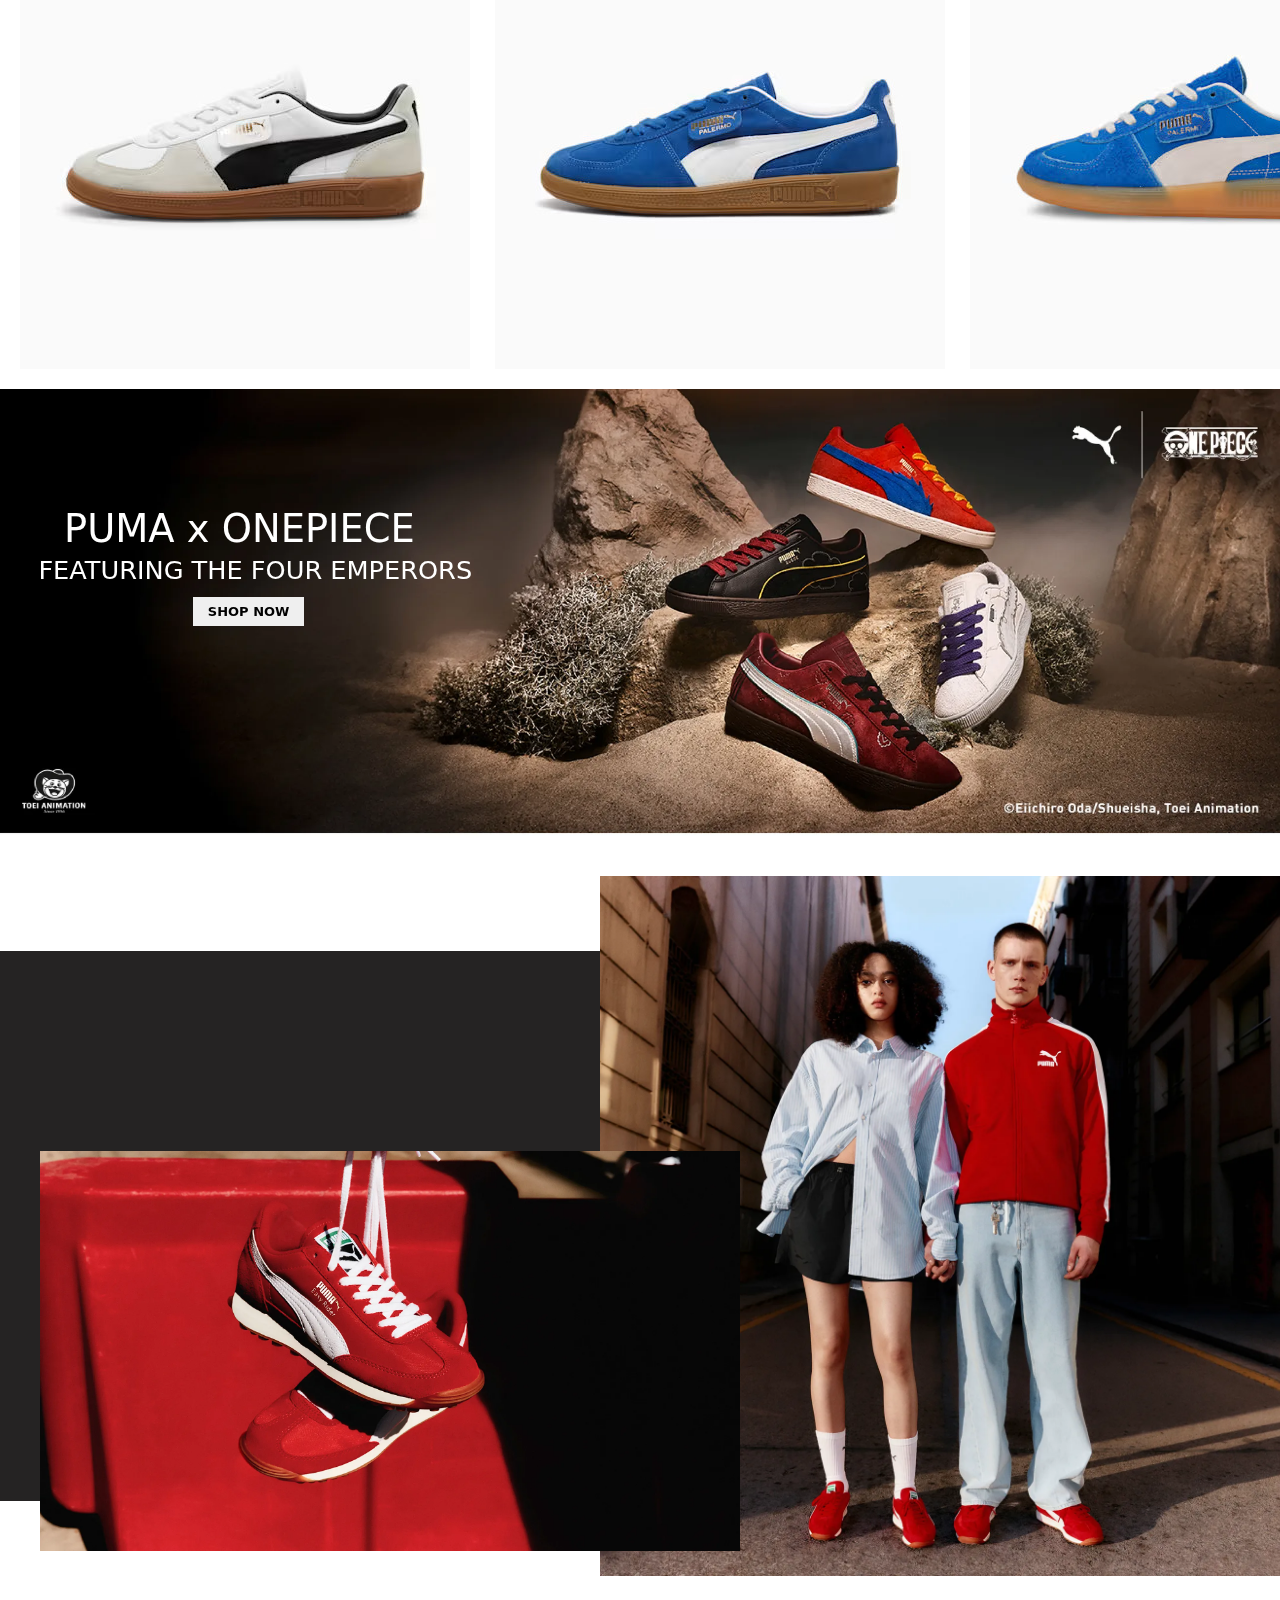
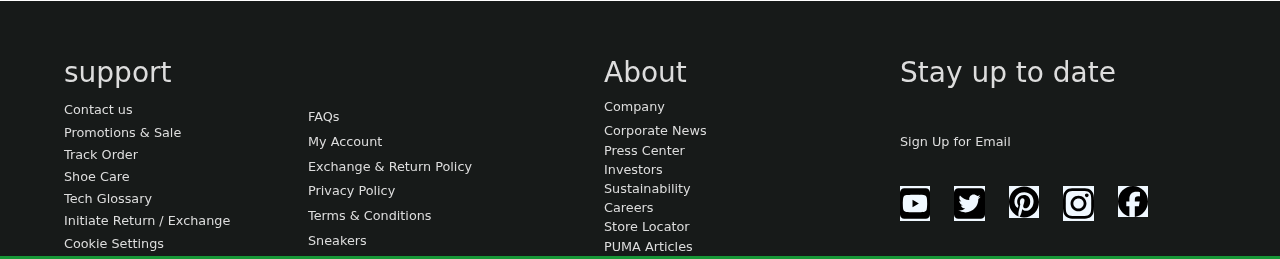
==== commit 4a741a22: "footer logo" ====
--- a/index.html
+++ b/index.html
@@ -166,25 +166,52 @@
   <div class="clrrmy"> <img class="img-fluid" src="img/clrrm2.jpg" alt="" style="width: 900px; height: 400px;"> </div>
 </div>
 
-
-
-
-<div class="ftr">
-<div class="ftb1">
-  <h5 style="color: rgb(7, 7, 7);">USEFUL LINKS</h5>
-  <b><a href="#" class="a1" style="padding-top: 70px;">About Croma</a>
-  <a href="#" class="a1">Help And Support</a>
-  <a href="#" class="a1">FAQs</a>
-  <a href="#" class="a1">Buying Guide</a>
-  <a href="#" class="a1">Return Policy</a>
-  <a href="#" class="a1">B2B Orders</a>
-  <a href="#" class="a1">Store Locator</a>
-  <a href="#" class="a1">E-Waste</a>
-  <a href="#" class="a1">Franchise Opportunity</a></b>
-</div>
-<div class="ftb2"></div>
-
-
-</div>
+     <div class="ftr">
+      <div class="container-fluid mt-3">
+         <div class="row row-cols-4">
+           <div class="row row-cols-1 " style="padding-top: 3%; padding-left: 5%;" >
+            <h3>support</h3>
+            <a href="">Contact us</a>
+            <a href="">Promotions & Sale</a>
+            <a href="">Track Order</a>
+            <a href="">Shoe Care</a>
+            <a href="">Tech Glossary</a>
+            <a href="">Initiate Return / Exchange</a>
+            <a href="">Cookie Settings</a>
+           </div>
+           <div class="row row-cols-1 " style="padding-top: 7%;" >
+            <a href="">FAQs</a>
+            <a href="">My Account</a>
+            <a href="">Exchange & Return Policy</a>
+            <a href="">Privacy Policy</a>
+            <a href="">Terms & Conditions</a>
+            <a href="">Sneakers</a>
+           </div>
+           <div class="row row-cols-1 " style="padding-top: 3%;">
+            <h3>About</h3>
+            <a href="">Company</a><br>                                      
+            <a href="">Corporate News</a>
+            <a href=""> Press Center</a>
+            <a href=""> Investors</a>
+            <a href=""> Sustainability</a>
+            <a href="">Careers </a>
+            <a href="">Store Locator </a>
+            <a href="">PUMA Articles </a>
+
+           </div>
+           <div class="row row-cols-1 " style="padding-top: 3%;">
+            <h3>Stay up to date</h3>
+            <a href="">Sign Up for Email </a>
+            <div class="row row-cols-5 "> <a   href=""><img src="img/square-youtube-brands-solid.svg" alt="" style="background-color: aliceblue;"></a>
+              <a   href=""><img src="img/square-twitter-brands-solid.svg" alt="" style="background-color: aliceblue;"></a>
+              <a   href=""><img src="img/pinterest-brands-solid.svg" alt="" style="background-color: aliceblue;"></a>
+              <a   href=""><img src="img/instagram-brands-solid.svg" alt="" style="background-color: aliceblue;"></a>
+              <a   href=""><img src="img/facebook-brands-solid.svg" alt="" style="background-color: aliceblue;"></a>
+            </div>
+           
+           </div>
+         </div>
+           </div>
+      </div>  
 </body>
 </html>--- a/style.css
+++ b/style.css
@@ -285,4 +285,18 @@
 .ftb1{
 display: grid;
 grid-template-columns: auto ;
-}+}
+.ftr{
+    background-color: #171a19;
+    color: #ddd ;
+    border: 3px solid rgb(23, 151, 55);
+    border-style: none none solid none;
+    
+}
+.ftr a{
+  text-decoration: none;
+  color: #ddd;
+  font-size:1vw;
+  padding-top: 0px;
+  
+}
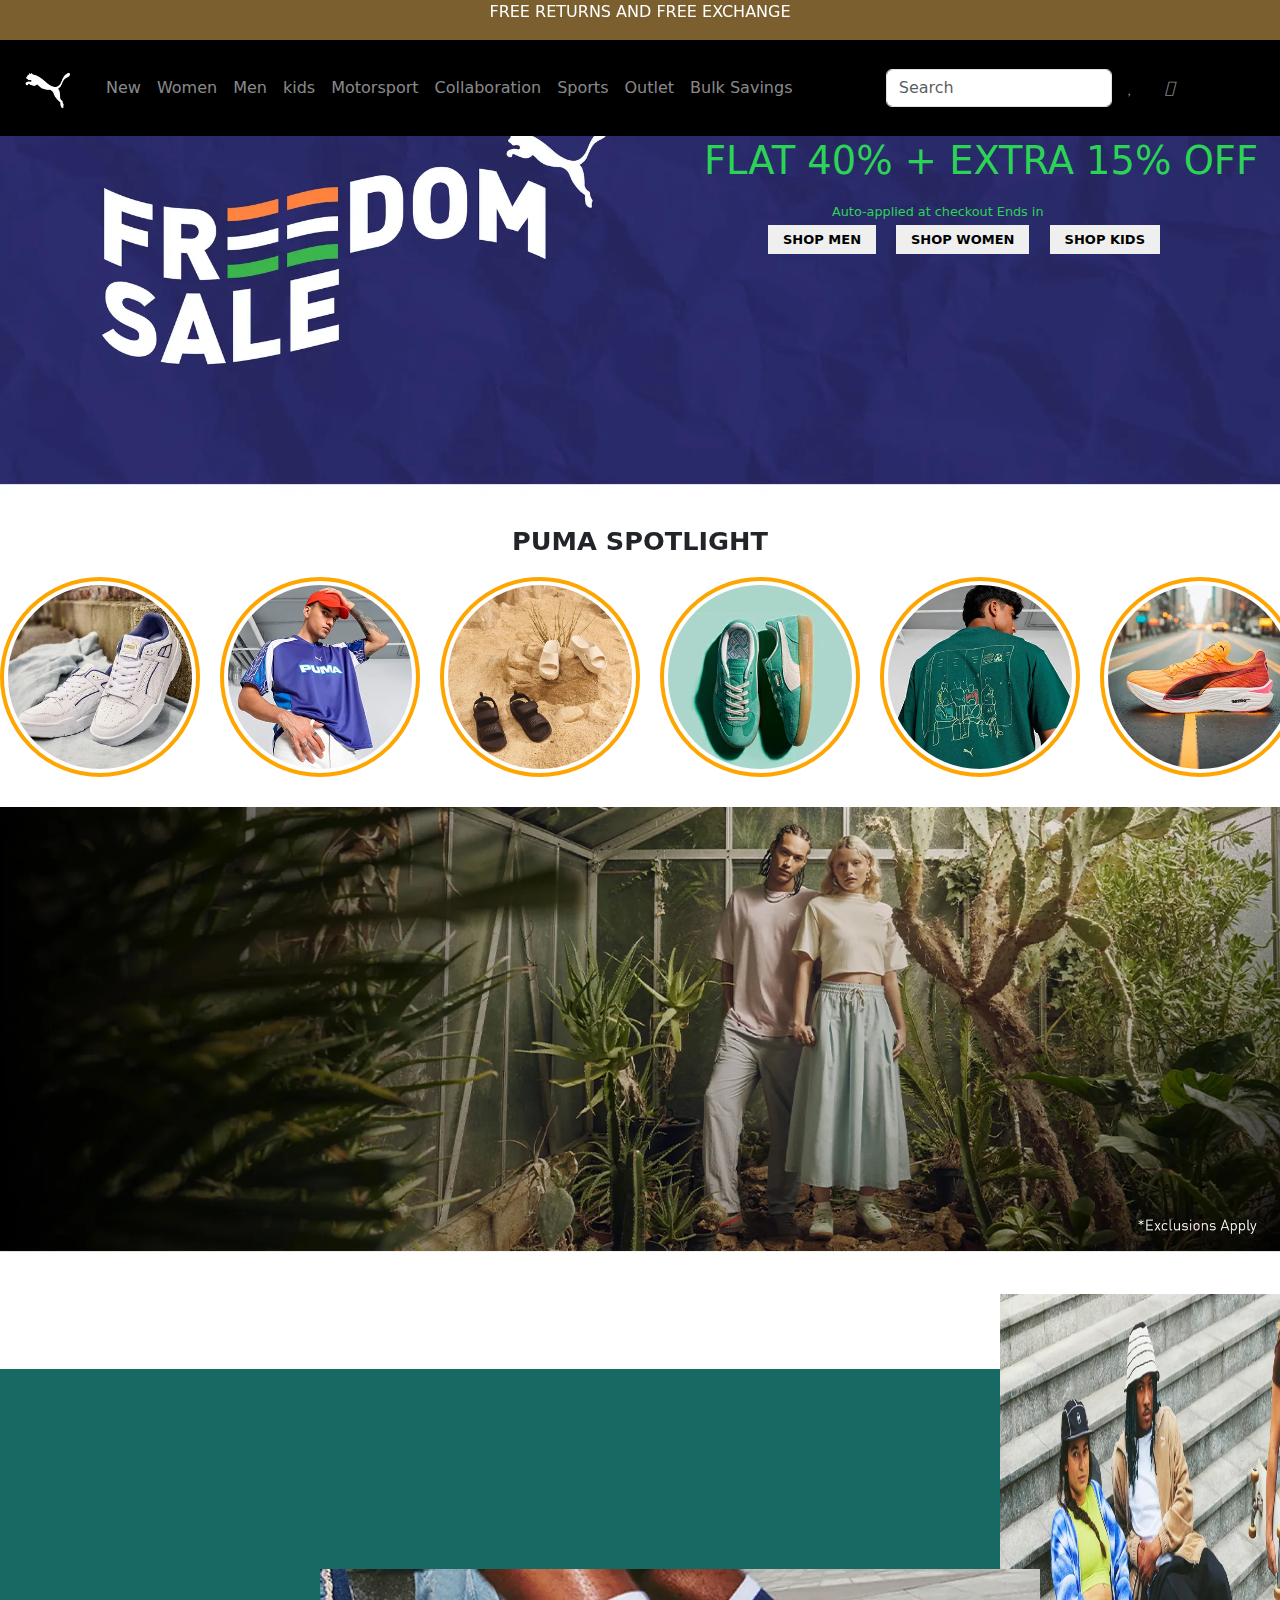
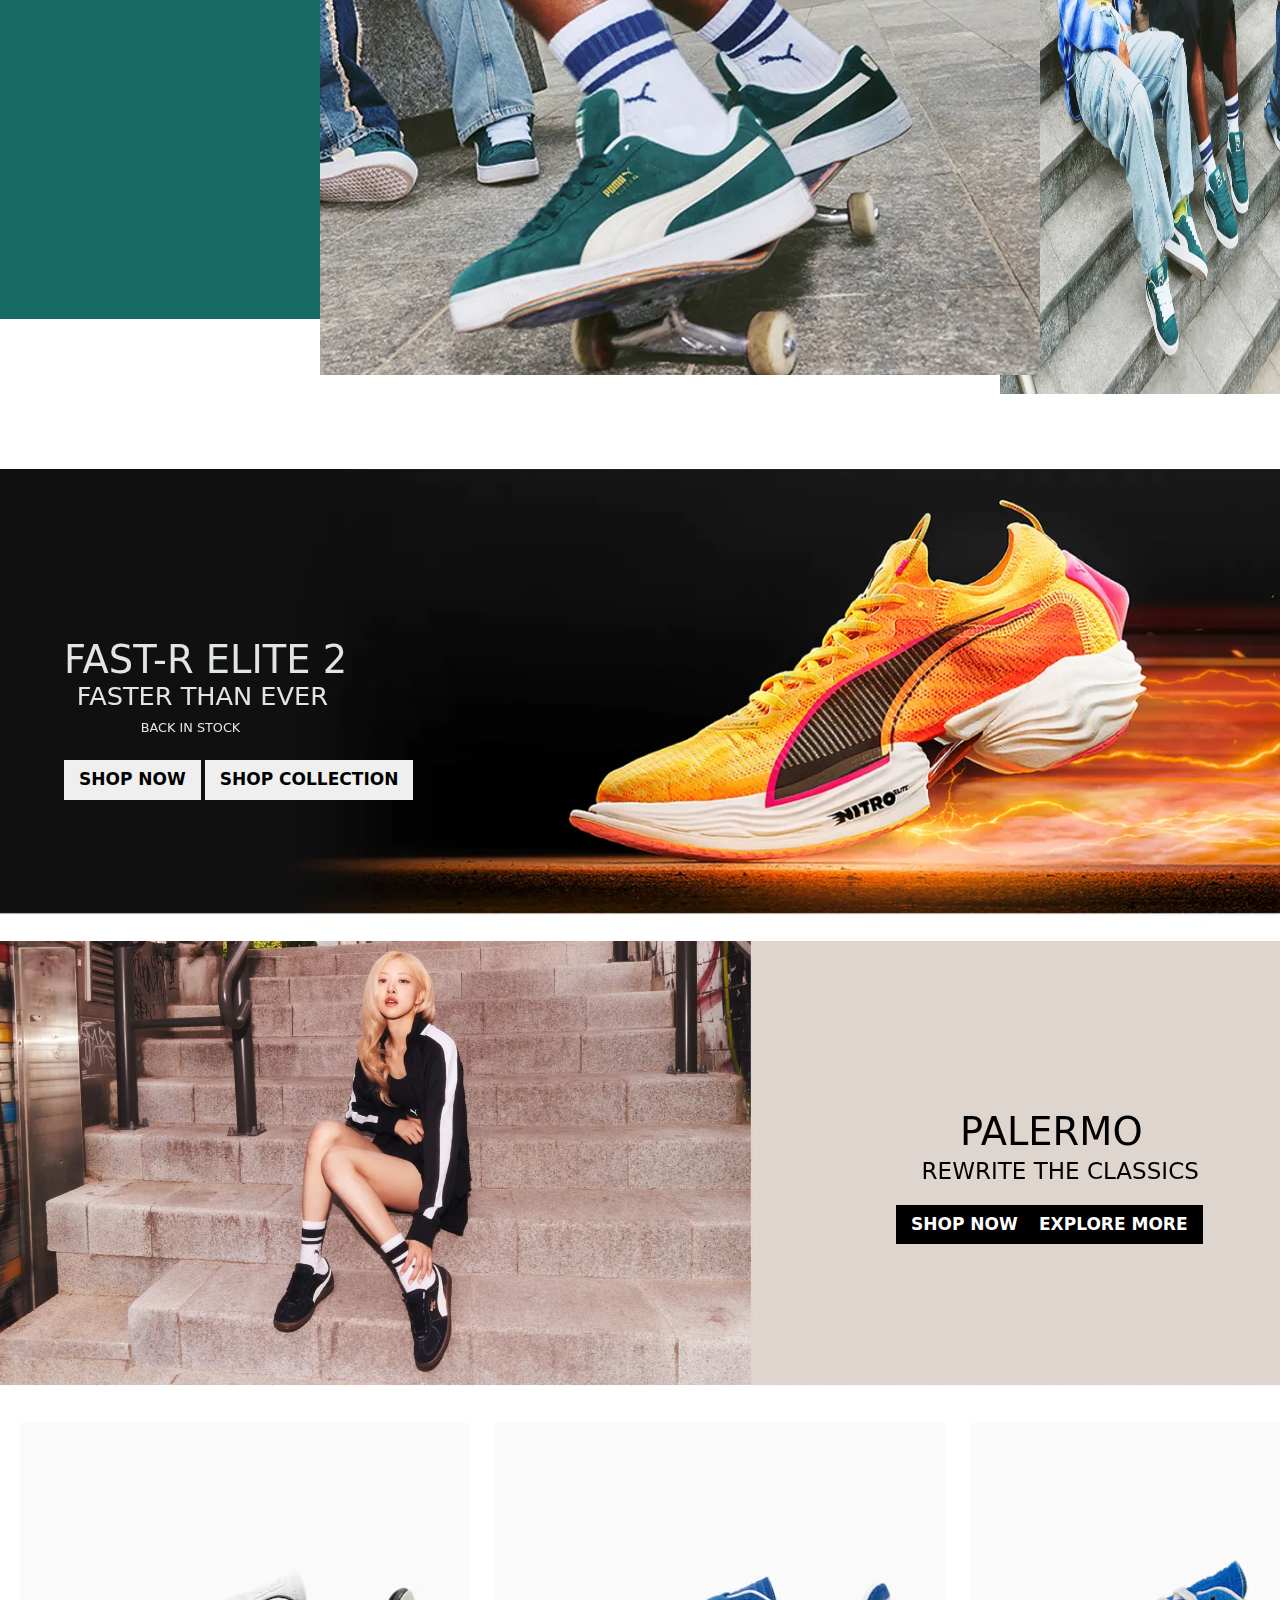
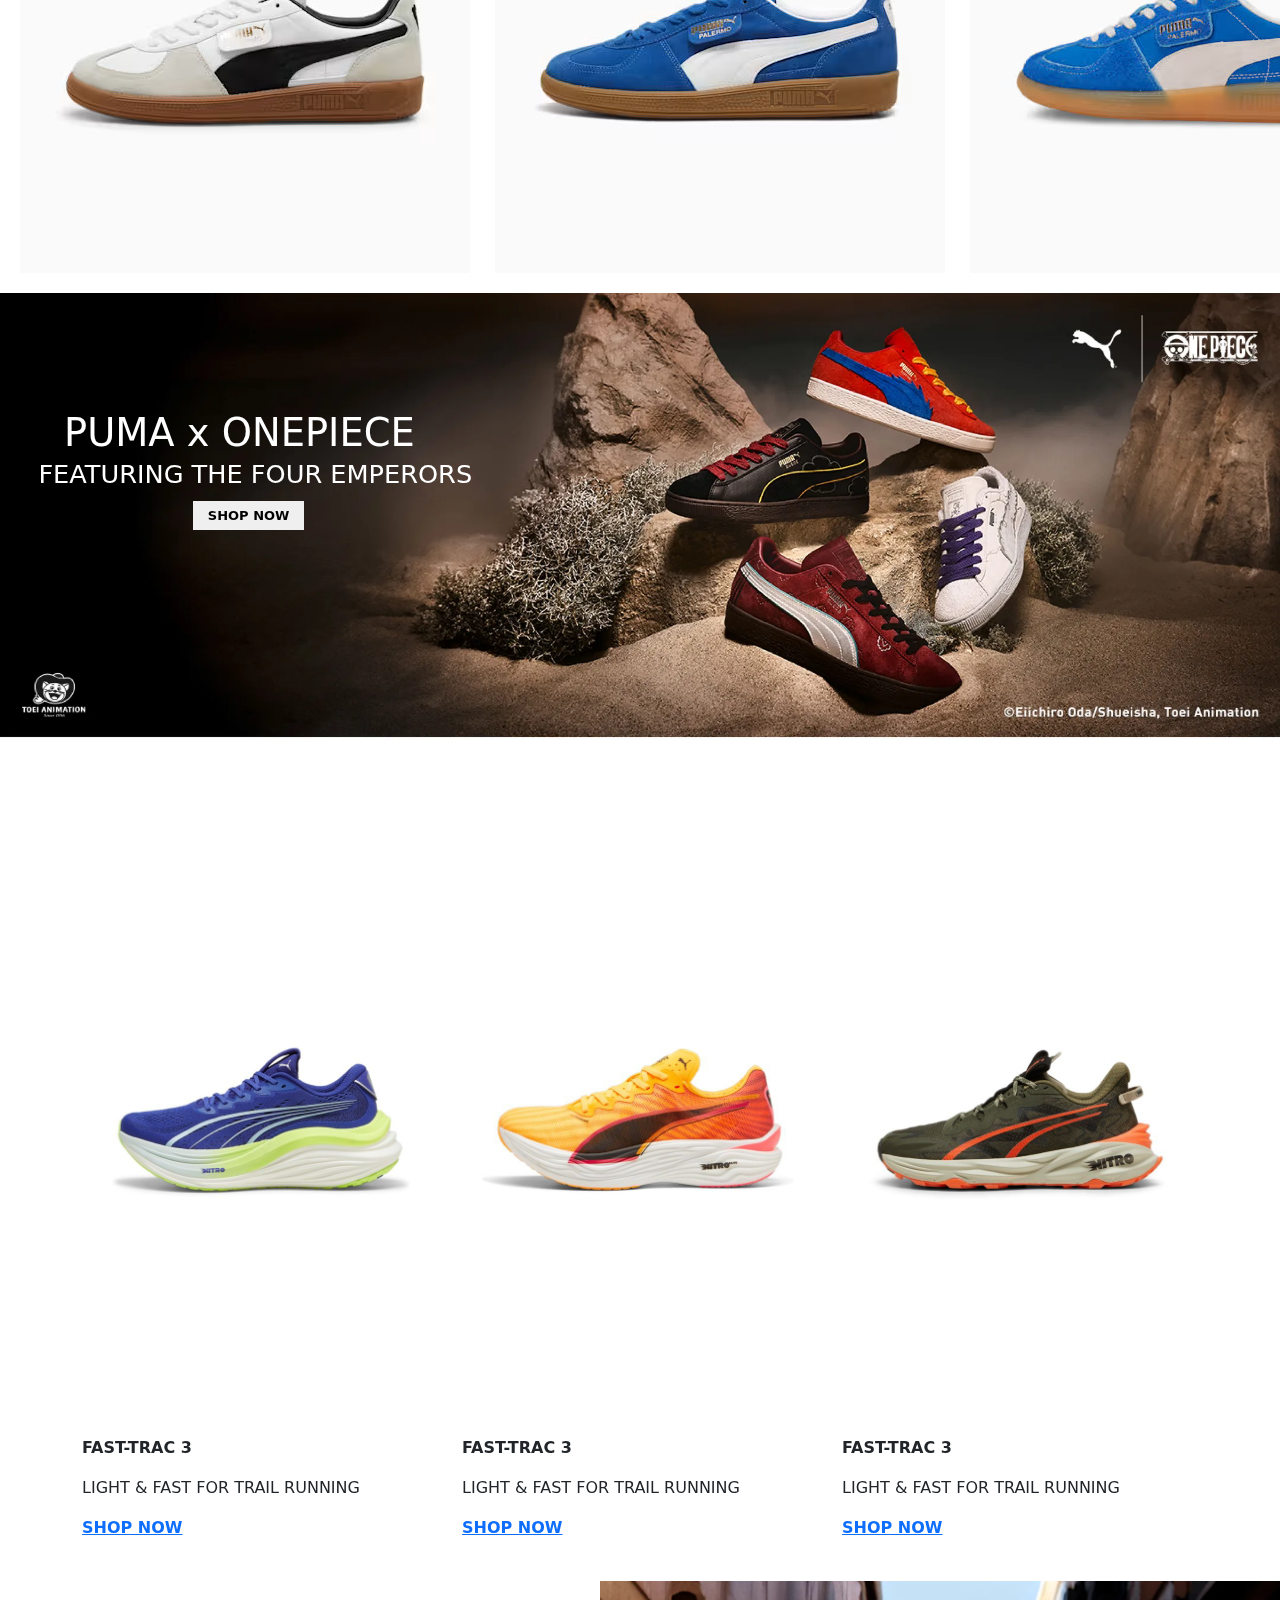
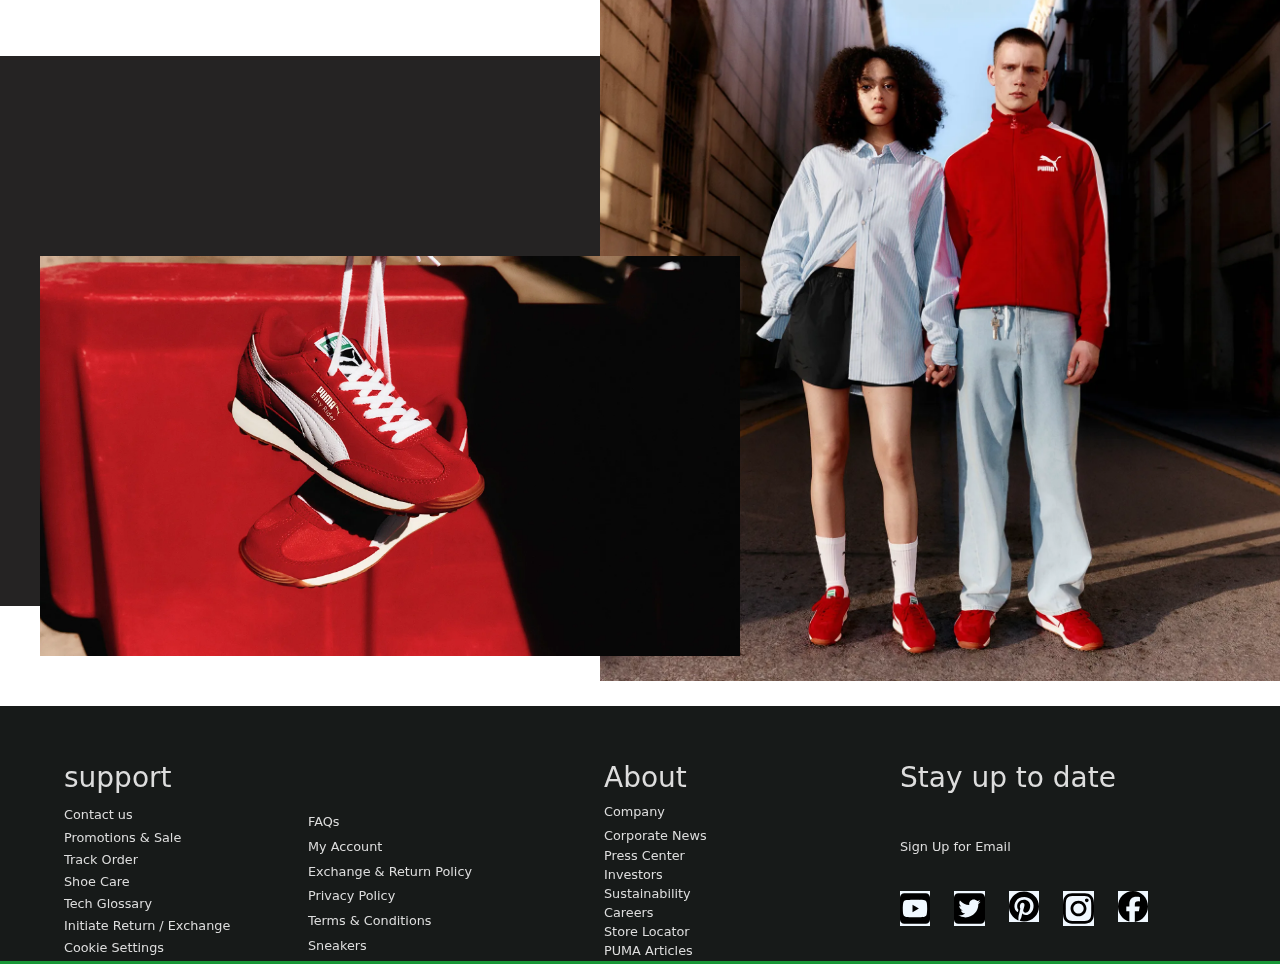
==== commit f960fa8d: "new edit" ====
--- a/index.html
+++ b/index.html
@@ -67,12 +67,18 @@
                   </li>
                 </ul>
                 <form class="d-flex">
-                  <input class="form-control me-2" type="text" placeholder="Search">
-                  <button class="btn btn-primary" type="button"><i class="fa fa-search"></i></button>
+                  <input class="form-control   me-2" type="text" placeholder="Search">
+                  
                 </form>
                 <ul class="navbar-nav me-auto">
                   <li class="nav-item">
                     <a class="nav-link" href="javascript:void(0)"><i class="fa-regular fa-heart"></i></a>
+                  </li>
+                  <li class="nav-item">
+                    <a class="nav-link" href="javascript:void(0)"><i class="fa-solid fa-cart-shopping"></i></a>
+                  </li>
+                  <li class="nav-item">
+                    <a class="nav-link" href="javascript:void(0)"><i class="fa-solid fa-user"></i></a>
                   </li>
                 </ul>
               </div>
@@ -159,7 +165,41 @@
  <div class="onebtn"> <button type="button" class="bt">SHOP NOW</button> </div>
 
 </div>
-
+<div class="container container-fluid mt-5">
+    
+  <div class="row ">
+    <div class="col-md-4">
+      <figure>
+      <a href="#"><img src="img/shoe1.jpg" class="img-fluid" alt=""></a>
+      <figcaption>
+        <p class="fig"><b>FAST-TRAC 3</b></p>
+        <p class="fig1">LIGHT & FAST FOR TRAIL RUNNING</p>
+        <a href="" class="afig"><b>SHOP NOW</b></a>
+      </figcaption>
+    </figure>
+    </div>
+    <div class="col-md-4">
+      <figure>
+      <a href="#"><img src="img/shoe2.jpg" class="img-fluid" alt=""></a>
+      <figcaption>
+        <p class="fig"><b>FAST-TRAC 3</b></p>
+        <p class="fig1">LIGHT & FAST FOR TRAIL RUNNING</p>
+        <a href="" class="afig"><b>SHOP NOW</b></a>
+      </figcaption>
+    </figure>
+    </div>
+    <div class="col-md-4">
+      <figure>
+      <a href="#"><img src="img/shoe3.jpg" class="img-fluid" alt=""></a>
+      <figcaption>
+        <p class="fig"><b>FAST-TRAC 3</b></p>
+        <p class="fig1">LIGHT & FAST FOR TRAIL RUNNING</p>
+        <a href="" class="afig"><b>SHOP NOW</b></a>
+      </figcaption>
+    </figure>
+    </div>
+  </div>  
+</div>
 <div class="nd">
   <div class="clrr"> </div>
   <div class="clrrmx">  <img class="img-fluid" src="img/clrrm1.jpg" alt=""  style="height: 700px;"  > </div>
@@ -213,5 +253,8 @@
          </div>
            </div>
       </div>  
+
+    
+
 </body>
 </html>--- a/style.css
+++ b/style.css
@@ -7,7 +7,10 @@
 .nv{
     background-color: black;
     /* overflow: hidden; */
-    position: relative;
+    position:fixed;
+    z-index: 100;
+    list-style-type:none ;
+    width: 100%;
 }
 /* #nn{
     position: fixed;
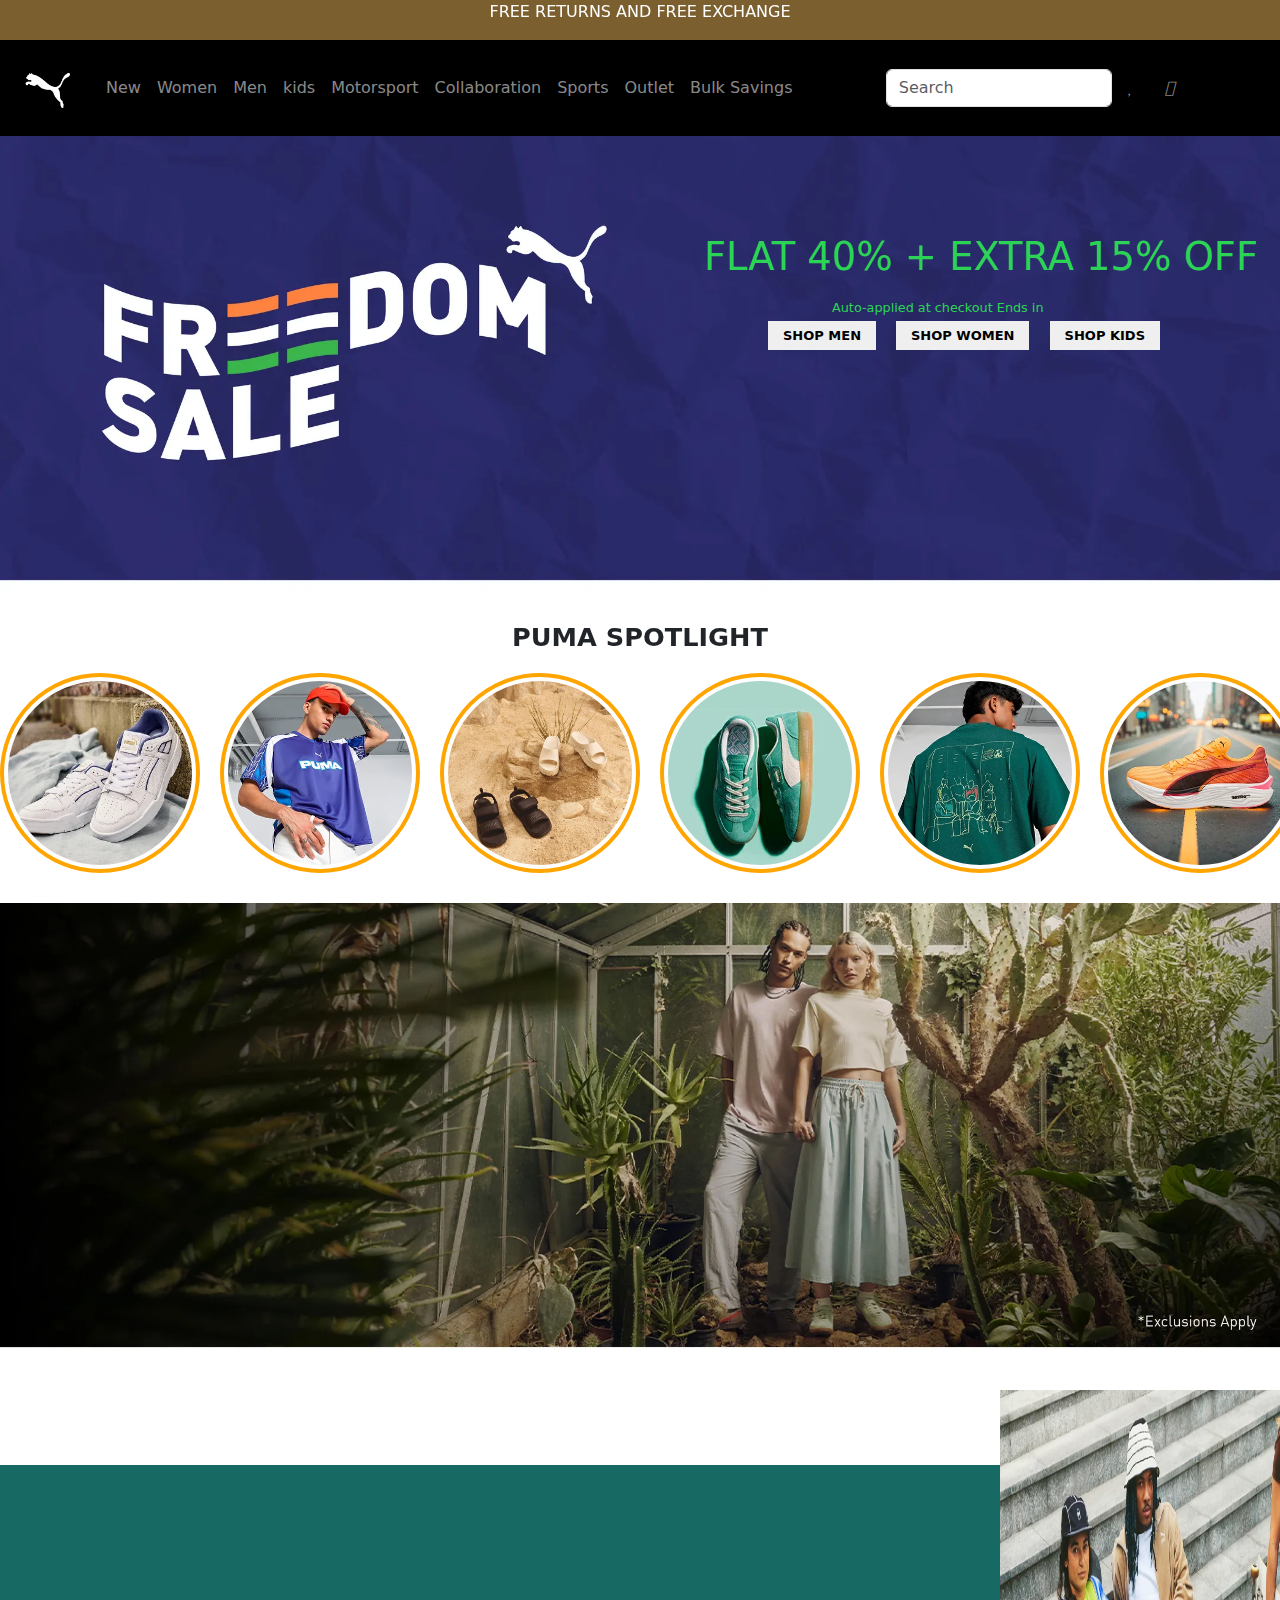
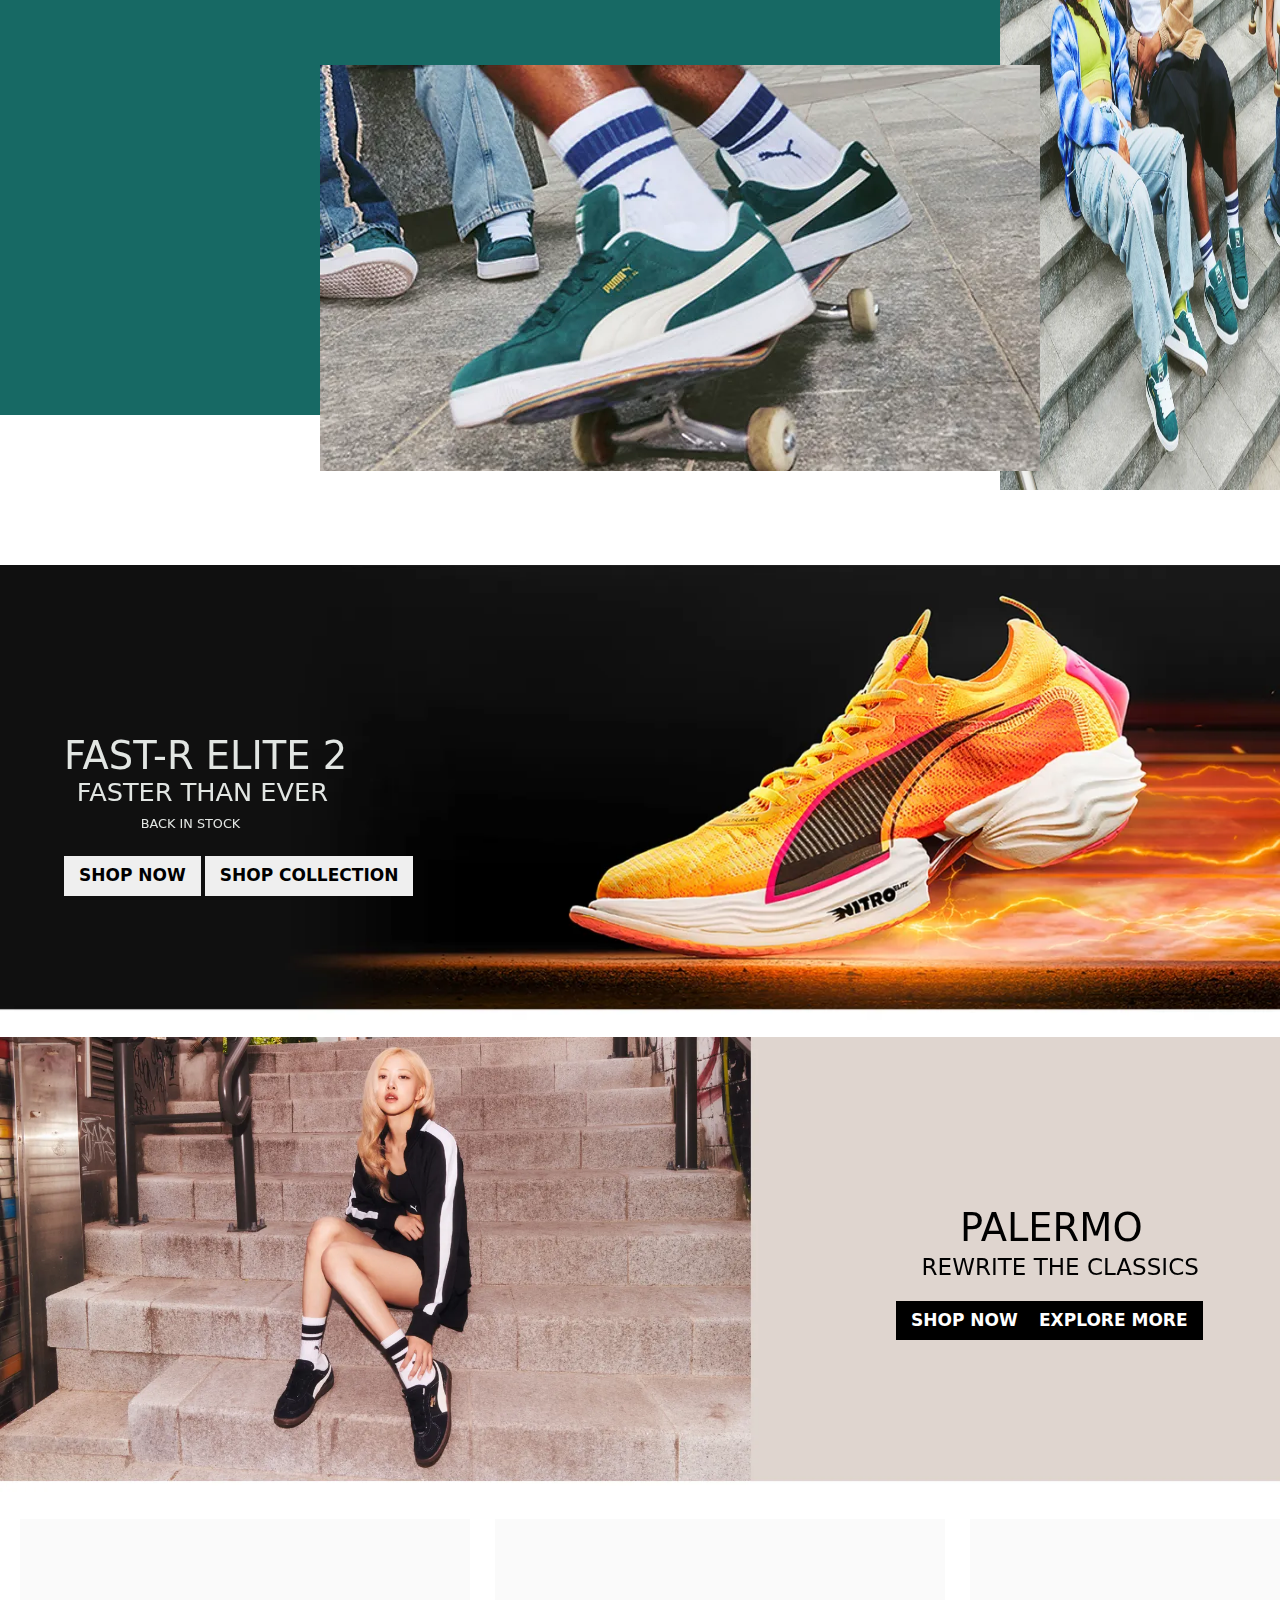
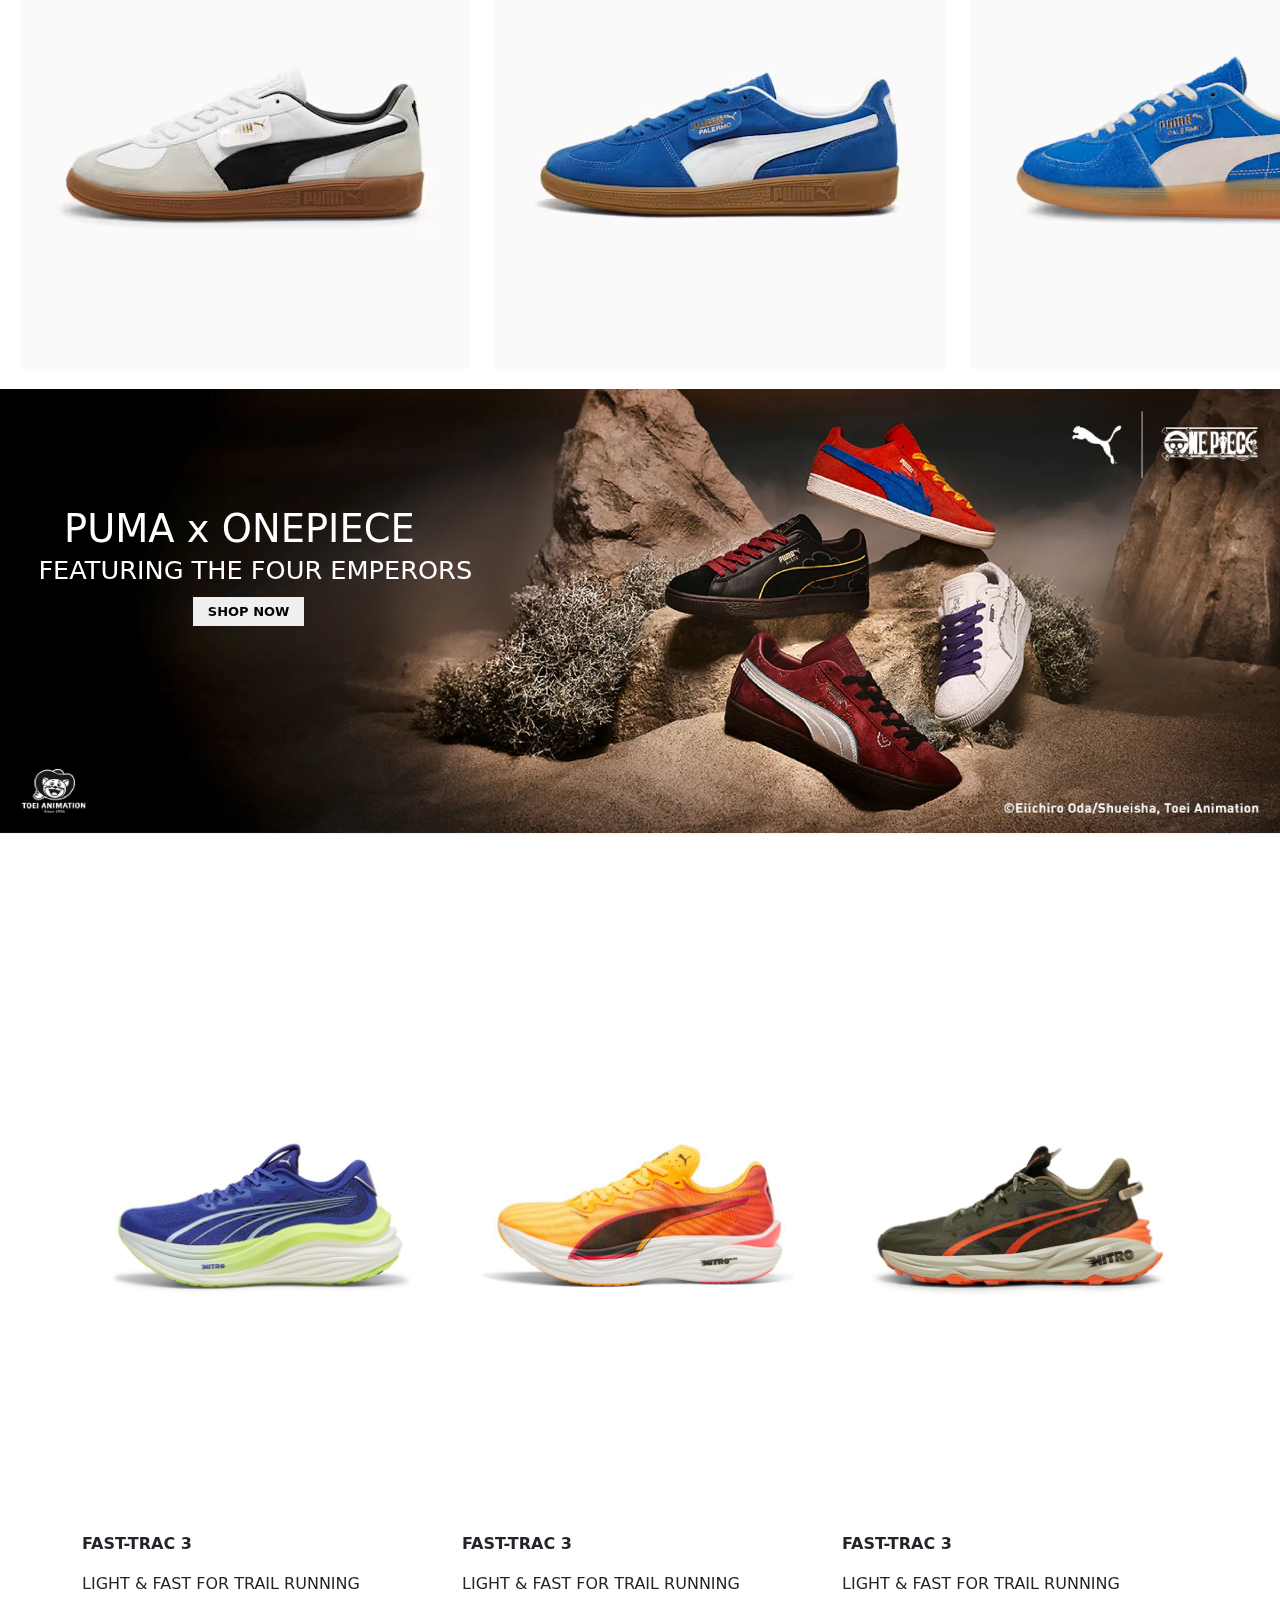
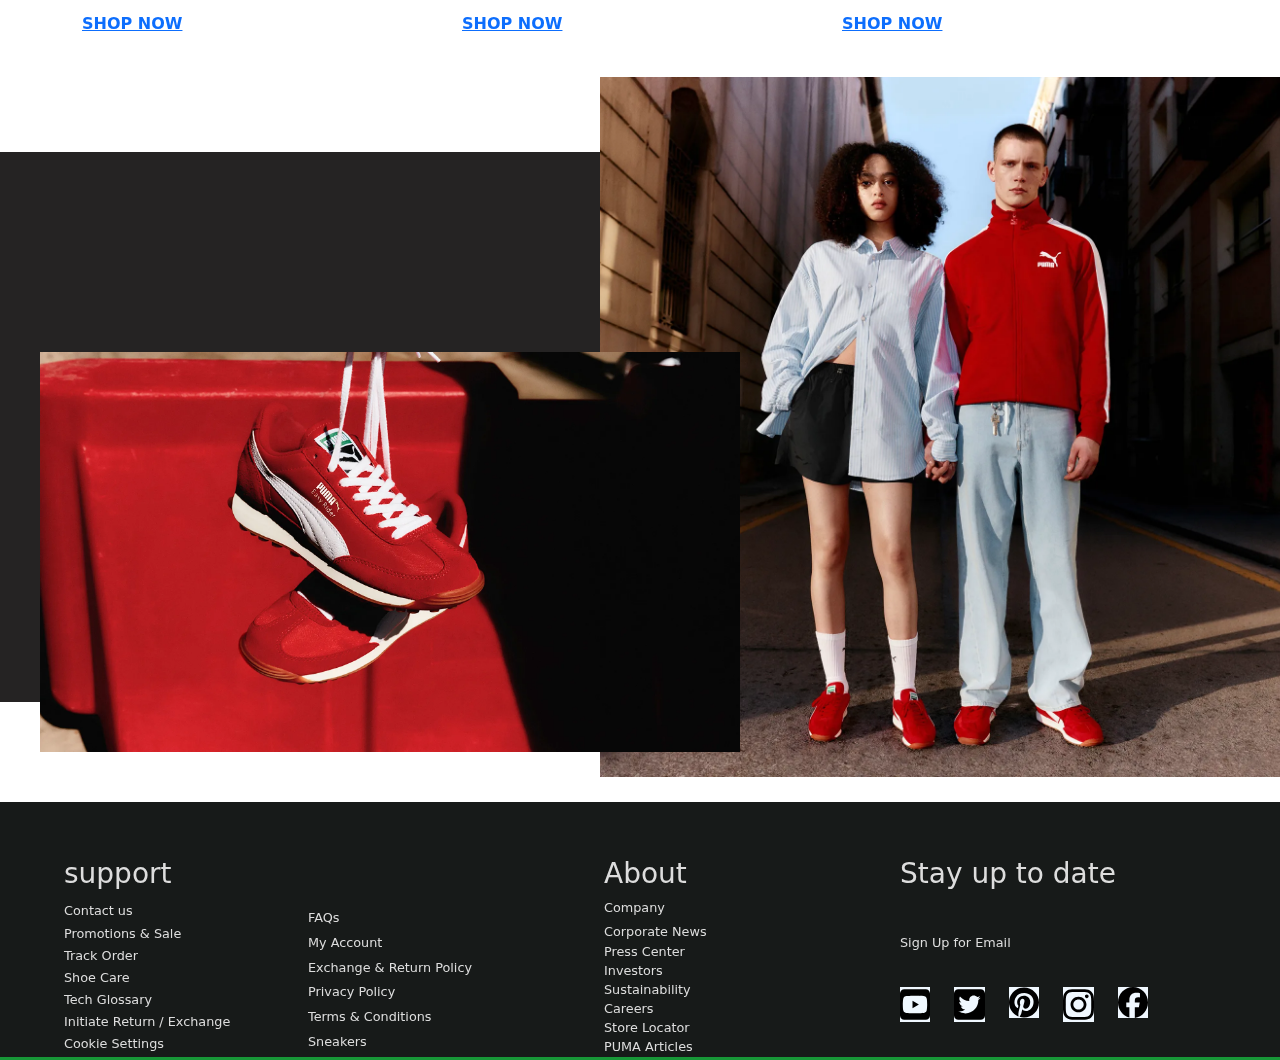
==== commit 2cd8198e: "updates" ====
--- a/index.html
+++ b/index.html
@@ -243,7 +243,7 @@
             <h3>Stay up to date</h3>
             <a href="">Sign Up for Email </a>
             <div class="row row-cols-5 "> <a   href=""><img src="img/square-youtube-brands-solid.svg" alt="" style="background-color: aliceblue;"></a>
-              <a   href=""><img src="img/square-twitter-brands-solid.svg" alt="" style="background-color: aliceblue;"></a>
+              <a   href=""><img src="img/square-twitter-brands-solid.svg" alt="" style="background-color: aliceblue; "></a>
               <a   href=""><img src="img/pinterest-brands-solid.svg" alt="" style="background-color: aliceblue;"></a>
               <a   href=""><img src="img/instagram-brands-solid.svg" alt="" style="background-color: aliceblue;"></a>
               <a   href=""><img src="img/facebook-brands-solid.svg" alt="" style="background-color: aliceblue;"></a>
--- a/style.css
+++ b/style.css
@@ -7,7 +7,7 @@
 .nv{
     background-color: black;
     /* overflow: hidden; */
-    position:fixed;
+    position:sticky;
     z-index: 100;
     list-style-type:none ;
     width: 100%;
